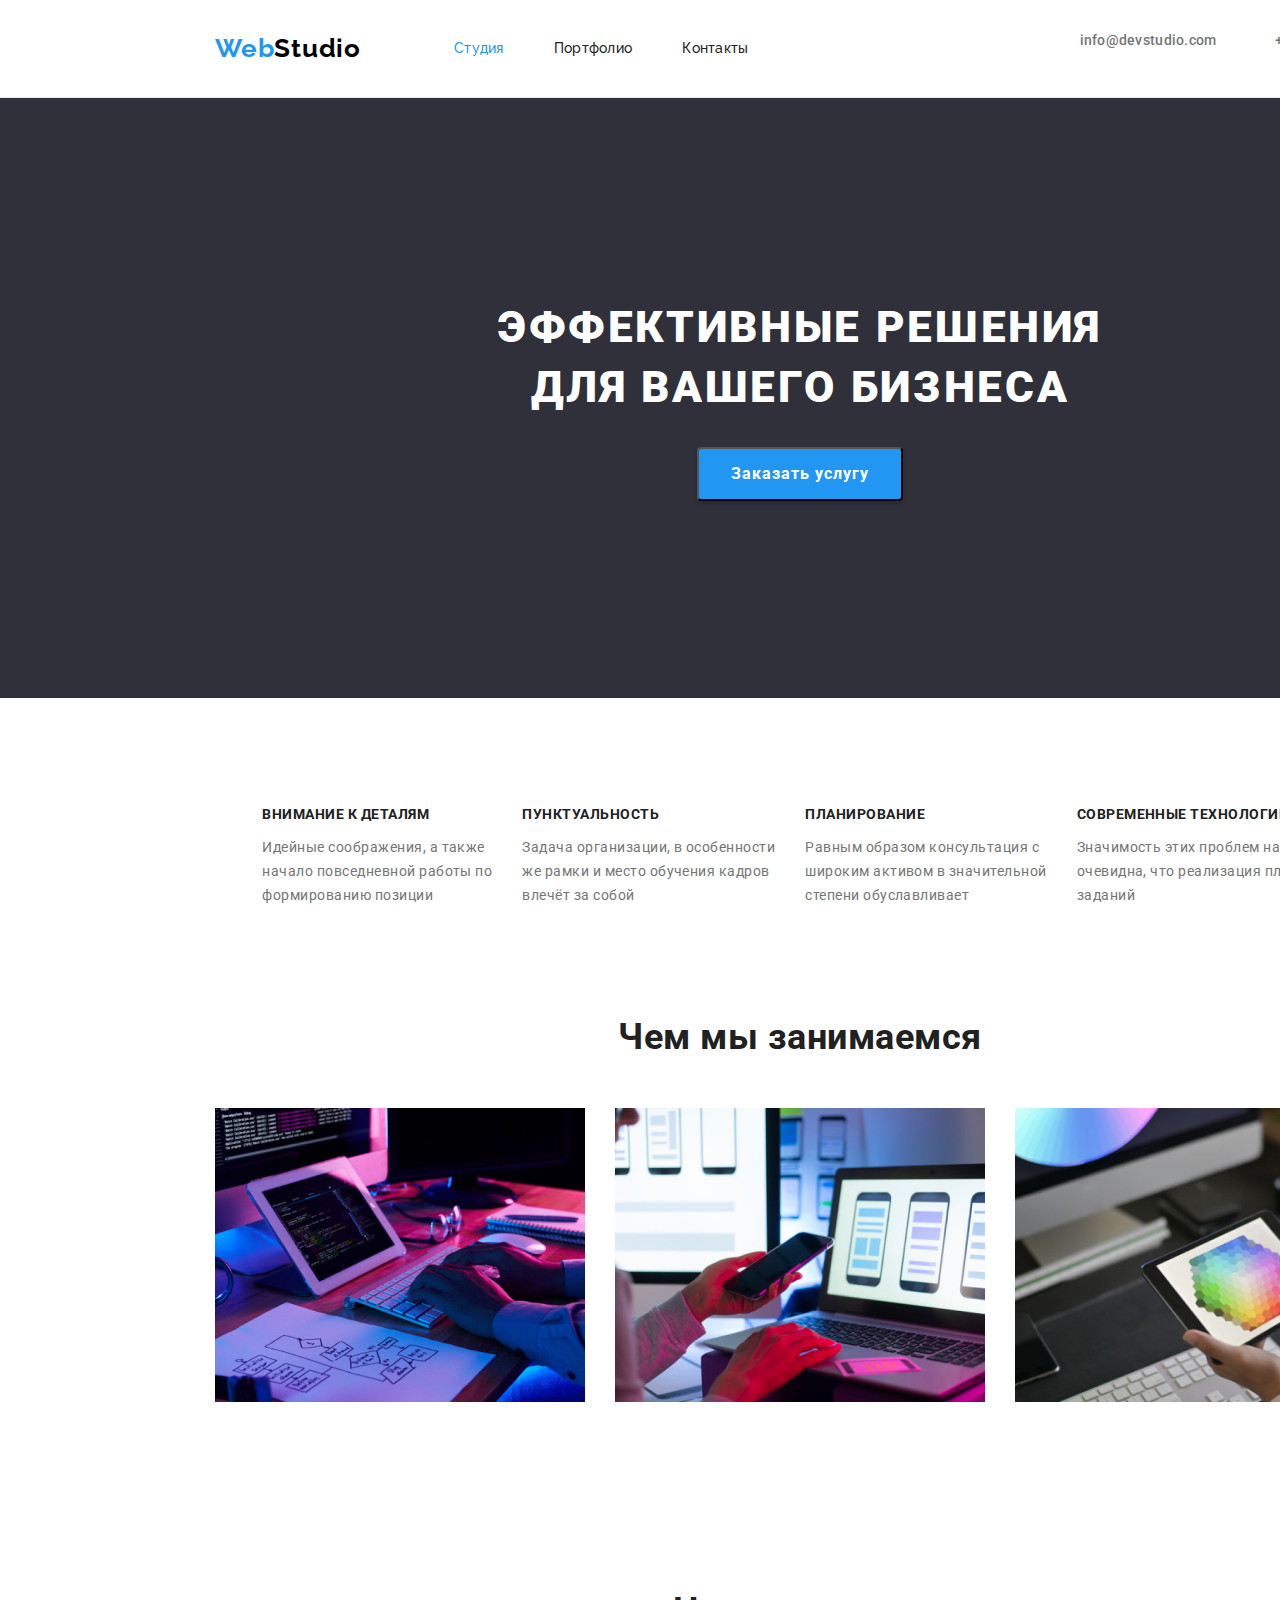
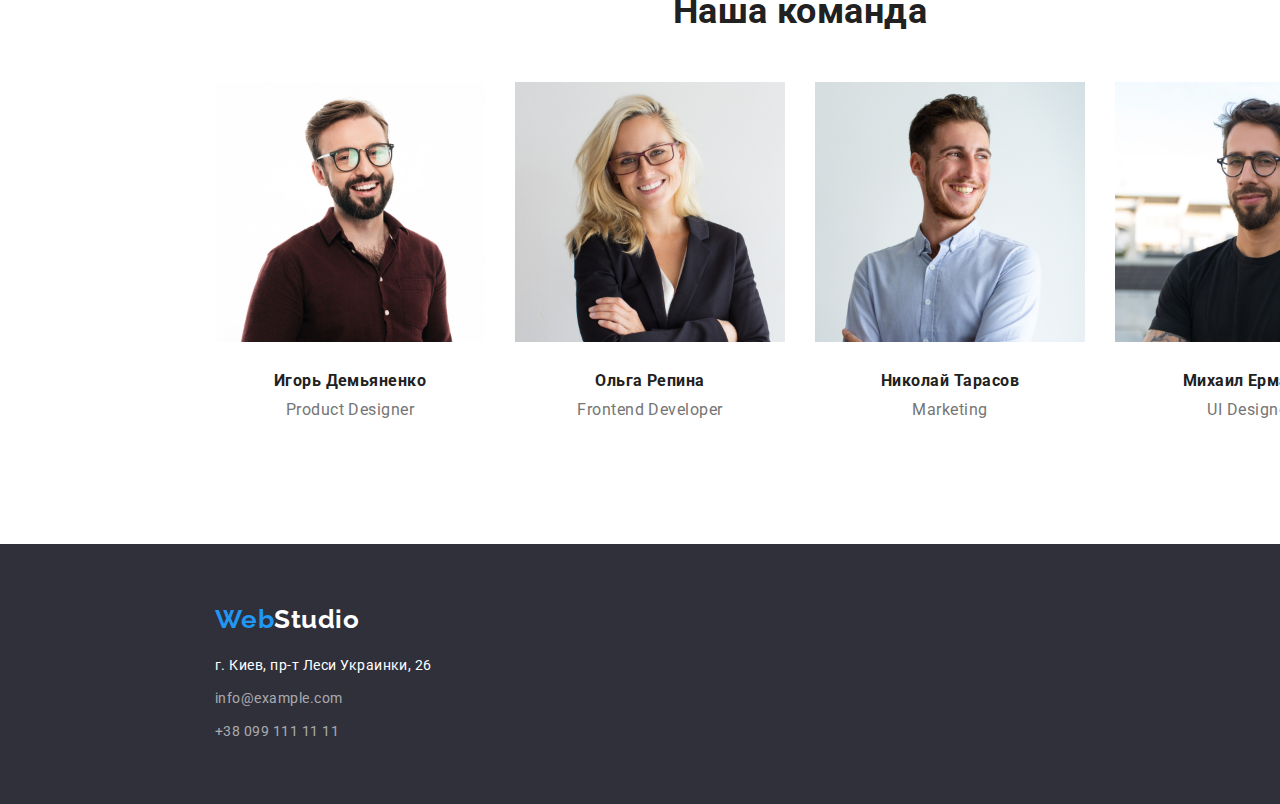
==== index.html @ d0884c49 "HW 3 9-44 13-08-2022" ====
<!DOCTYPE html>
<html lang="ru">

<head>
    <meta charset="UTF-8">
    <meta http-equiv="X-UA-Compatible" content="IE=edge">
    <meta name="viewport" content="width=device-width, initial-scale=1.0">
    <title>Главная</title>
    <link rel="preconnect" href="https://fonts.googleapis.com">
    <link rel="preconnect" href="https://fonts.gstatic.com" crossorigin>
    <link href="https://fonts.googleapis.com/css2?family=Raleway:wght@700&family=Roboto:wght@400;500;700;900&display=swap"
        rel="stylesheet">
    <link rel="stylesheet" href="https://cdnjs.cloudflare.com/ajax/libs/modern-normalize/1.1.0/modern-normalize.min.css">
    <link rel="stylesheet" href="./css/styles.css">
</head>
<body>

<!--Шапка страницы-->


<header class="section">      
      <div class="container">        
        <a class="studio-logo" href="index.html" title="Наш Логотип"><span class="web-logo">Web</span>Studio</a>
                <ul class="site-pages list">
                <li class="item">                
                    <a class="light" href="./index.html" title="Наша Студия">Студия</a>
                </li>
                <li class="item">
                    <a class="studio-web" href="./portfolio.html" title="Наши проекты">Портфолио</a>
                </li>
                <li class="item">
                    <a class="studio-web" href="./index.html" title="Наши контакты">Контакты</a>
                </li>
            </ul>       
            <ul class="contact list">
                <li class="mail"><a class="contact-link" href="mailto:info@devstudio.com">info@devstudio.com</a></li>
                <li class="mail"><a class="contact-link" href="tel:+380961111111">+38 096 111 11 11</a></li>
            </ul>
        </div>
        <div class="box1"></div>
    </header> 
    <main>       
           <section class="section blur">
            <h1 class="text">Эффективные решения<br />для вашего бизнеса</h1>
            <button type="button" class="button">Заказать услугу</button>
        </section>
        <section class="section">      

            <!-- Заголовок, которого не будет видно -->

          <h2 class="rules-list inspite">Правила нашей работы</h2>          
        
            <ul class="respons list">
                <li class="item">
                    <h3 class="rules-list">Внимание к деталям</h3>
                    <p class="rules-text">Идейные соображения, а также<br /> начало повседневной
                        работы по<br />формированию позиции</p>
                </li>
                <li class="item">
                    <h3 class="rules-list">Пунктуальность</h3>
                    <p class="rules-text">Задача организации, в особенности<br />же рамки
                        и место обучения кадров<br />влечёт за собой</p>
                </li>
                <li class="item">
                    <h3 class="rules-list">Планирование</h3>
                    <p class="rules-text">Равным образом консультация с<br />широким активом
                        в значительной<br />степени обуславливает</p>
                </li>
                <li class="item">
                    <h3 class="rules-list">Современные технологии</h3>
                    <p class="rules-text">Значимость этих проблем настолько<br />
                        очевидна, что реализация плановых<br />заданий</p>
                </li>
            </ul>
            </section>
        <section class="section">   

            <h2 class="practice">Чем мы занимаемся</h2>
           
            <ul class="photo list">
                <li class="item"><img src="./images/box1.jpg" alt="Работа на планшете" width="370" /></li>
                <li class="item"><img src="./images/box2.jpg" alt="Перенос данных с телефона на ноутбук" width="370" /></li>
                <li class="item"><img src="./images/box3.jpg" alt="Выбор цвета на планшете" width="370" /></li>
            </ul>
        </section>
        <section class="section team">
            
            <h2 class="practice">Наша команда</h2>

            <div class="container">
              <ul class="profil list">
                <li class="item">              
                    <img src="./images/img1.jpg" alt="Портрет Игоря" width="270" />
                    <h3 class="name-list icon">Игорь Демьяненко</h3>
                    <p class="profi-text icon">Product Designer</p>
                </li>
                <li class="item">                    
                    <img src="./images/img2.jpg" alt="Портрет Ольги" width="270" />
                    <h3 class="name-list icon">Ольга Репина</h3>
                    <p class="profi-text icon">Frontend Developer</p>
                </li>
                <li class="item">
                    <img src="./images/img3.jpg" alt="Портрет Николая" width="270" />
                    <h3 class="name-list icon">Николай Тарасов</h3>
                    <p class="profi-text icon">Marketing</p>
                </li>
                <li class="item">
                    <img src="./images/img4.jpg" alt="Портрет Михаила" width="270" />
                    <h3 class="name-list icon">Михаил Ермаков</h3>
                    <p class="profi-text icon">UI Designer</p>
                </li>
             </ul>
           </div>
        </section>
    </main>
    <footer>
        <address class="section footer-address">
            <div class="footer">
            <a class="address-studio" href="./index.html" title="Наш Логотип"><span class="web-logo">Web</span>Studio</a>
             </div>
             <div class="space">
              <ul class="list">
                 <li class="left">
                    <a class="address-text" href="https://google.maps/" rel="noopener noreferrer">г. Киев, пр-т
                        Леси Украинки, 26</a>
                    </li>
                 <li class="left">
                    <a class="address-info" href="mailto:info@example.com">info@example.com</a>
                 </li>
                 <li class="left">
                    <a class="address-info" href="tel:+380991111111">+38 099 111 11 11</a>
                 </li>
              </ul>
            </div>
        </address>
    </footer>
</body>
</html>
---- css/styles.css ----
/* Цвет основы и цветoвая гамма страницы */
:root {
  --text-color:  #757575;
  --title-color: #212121;
  --color-blue: #2196F3;
  --color-white: #ffffff;
  --color-black: #000000;
  --color-red: #990909;
  --color-footer: #2F303A;
  --color-whitesemi: rgba(255, 255, 255, 0.6);
  --color-button-grey: #F5F4FA;
  --color-button-blue: #188CE8;
}

/* Основные шрифт, цвет шр ифта и др. */

body {
  background-color:#FFFFFF;
  color: var(--title-color);
  font-family: Roboto, sans-serif;
  font-weight: 500;
  letter-spacing: 0.03em;
}

/* Полезное правило для удаления атрибутов в списке */

.list {
  padding: 0;
  margin: 0;
list-style: none;
}

/* Корисна вставка:  */

img {
  display: block;
  max-width: 100%;
}

/* main-nav */
 .section {
  width: 1600px;
  margin: 0 auto;
 }



.container { 
  display: flex;
  align-items: center;
  text-align: center;
  width: 1200px;
  padding: 0 15px;
  margin:0 auto;
}

/* Первая страница Студия */

.studio-logo {
  margin-top: 24px;
  margin-bottom: 25px;

  color: var(--color-black);
  
  font-family: Raleway;
    font-weight: 700;
    font-size: 26px;
    line-height: 1.17; 
    text-decoration-line: none;
    letter-spacing: 0.03em;
}

.web-logo {
  color: var(--color-blue);
    font-family: Raleway;
    font-weight: 700;
    font-size: 26px;
    line-height: 1.17;
    letter-spacing: 0.03em;
}

.site-pages {
  display: flex;
  margin-left: 93px;
  margin-right: auto;
}

.site-pages .item:not(:last-child) {
  margin-right: 50px;
  }
  
.site-pages .light {
  display: block; 
  padding-top: 32px;
  padding-bottom: 32px;

  color: var(--color-blue);

  font-family: Raleway;
  font-weight: 500;
  font-size: 14px;
  line-height: 1.17;
  text-decoration-line: none;
  letter-spacing: 0.02em;
}
 
.site-pages .light:active {
  color: var(--color-blue);

}
 .site-pages .studio-web {
  display: block;
  padding-top: 32px;
  padding-bottom: 32px;

  color: var(--title-color);

  font-family: Raleway;
  font-weight: 500;
  font-size: 14px;
  line-height: 1.17;
  text-decoration-line: none;
  letter-spacing: 0.02em;
}

.studio-web:hover,
.studio-web:focus {
  color: var(--color-blue);
}

.contact {
  display: flex;
  margin-left: 331px;
  margin-right: auto;
}

.contact .contact-link {
  display: block;
  padding-top: 32px;
  padding-bottom: 32px;

  color: var(--text-color);

    font-size: 14px;
    line-height: 1.17;
    letter-spacing: 0.02em;
    text-decoration-line: none;
  }
    
  .contact .mail:not(:last-child) {
    margin-right: 50px;
  }

.contact-link:hover,
.contact-link:focus {
  color: var(--color-blue);
}

/* Рамка 1 px */

.box1 {
  border-bottom: 1px solid #ECECEC;
}

/* Main solution */

.blur {
  height:600px;
  text-align: center;
  background-color: var(--color-footer);
  margin: 0 auto;
}

.text {
padding-top:200px;
margin:0 auto;

  color: var(--color-white);

  font-weight: 900;
  font-size: 44px;
  line-height: 1.36;
  text-align: center;
  text-transform: uppercase;
  letter-spacing: 0.06em;  
}

.button {
  display: inline-block; 
  min-width: 200px;
  padding: 10px 32px;
  margin-top: 30px; 
  border-radius: 4px;    
  box-shadow: 0px 4px 4px rgba(0, 0, 0, 0.15);
     
  background-color: var(--color-blue);  
  color: var(--color-white);    
  font-family: Roboto;
  font-weight: 700;
  font-size: 16px;
  line-height: 1.88;
  letter-spacing: 0.06em;
  cursor: pointer;
}

.button:hover,
.button:focus {
  background-color: var(--color-button-blue);
}

.respons {
display: flex;
justify-content: center;   
padding: 0 auto 0;
margin-top: 94px;
}

.respons .item:not(:last-child) {
  margin-right:30px;
}

.rules-list {  
  color: var(--title-color);
  font-weight: 700;
  font-size: 14px;
  line-height: 1.17;
  text-transform: uppercase;
}

.rules-text {
  margin-top: 10;
  color: var(--text-color);
  font-weight: 400;
  font-size: 14px;
  line-height: 1.71;
}

.team {
  margin: 188px auto 94px;
}

.practice {
  margin: 94px auto 50px;  
  color: var(--title-color);
  font-weight: 700;
  font-size: 36px;
  line-height: 1.17;
  text-align: center;
}

.photo {
  display: flex;
  justify-content: center;
  margin: 0 auto 0;
}

.photo .item:not(:last-child) {
  margin-right: 30px;
}


.profil {
  display: flex;
}

.profil .icon {
  min-width: 270px;
  text-align: center;
}


.profil .item:not(:last-child) {
  margin-right: 30px;
}

.icon {
  min-width: 270px;
  text-align: center;
}

.portrait {
  width: 1600px;
}

.name-list {
  margin-top: 30px;
  margin-bottom:0;
  color: var(--title-color);
  font-size: 16px;
  line-height: 1.17;
}

.profi-text {
  margin-top: 10px;
  margin-bottom: 30px;
  color: var(--text-color);
  font-weight: 400;
  font-size: 16px;
  line-height: 1.17;
}

.footer-address {
  width:1600px;
  background-color: var(--color-footer);
  margin-left: auto;
 margin-right: auto;
}

.footer {
  display: block;
  padding-top: 60px;
  margin-left: 215px;
}

.space {
  display: block;
  padding-top: 20px;
  padding-bottom: 60px;
  margin-left: 215px;
}

.space .left:not(:last-child) {
margin-bottom:9px;
}

.address-studio {
  color: var(--color-white);
  font-family: Raleway;
  font-weight: 700;
  font-size: 26px;
  line-height: 1.11;
  text-decoration-line: none;
  font-style: normal;
}

.address-text {
  color: var(--color-white);
  font-weight: 400;
  font-size: 14px;
  line-height: 1.71;
  text-decoration-line: none;
  font-style: normal;
}

.address-text:hover,
.address-text:focus {
  color: var(--color-blue);
}

.address-info {
  color: var(--color-whitesemi);
  font-weight: 400;
  font-size: 14px;
  line-height: 1.71;
  text-decoration-line: none;
  font-style: normal;
}

.address-info:hover,
.address-info:focus {
  color: var(--color-blue);
}





 /*  Вторая страница Portfolio */





.stories {
  width: 1600px;
}

.inspite {
  display: none;
}

.buttons {
  display: flex;
  justify-content: center;
  align-items: flex-start;
}

.buttons .item:not(:last-child) {
  margin-right: 8px;
}

.buttons {
  display: flex;
  justify-content: center;
  align-items: flex-start;
}

.buttons .item:not(:last-child) {
  margin-right: 8px;
}

.all-button {
  padding: 6px 22px;

  background-color: var(--color-blue);
  color: var(--color-white);
  font-family: Roboto;
  font-weight: 500;
  font-size: 16px;
  line-height: 1.63;
  letter-spacing: 0.03em;
  cursor: pointer;
}

.all-button:hover,
.all-button:focus {
  background-color: var(--color-button-blue);
}

.web-button {
  padding: 6px 22px;

  background-color: var(--color-button-grey);
  color: var(--title-color);
  font-family: Roboto;
  font-weight: 500;
  font-size: 16px;
  line-height: 1.63;
  letter-spacing: 0.03em;
}

.web-button:hover,
.web-button:focus {
  background-color: var(--color-button-blue);
  color: var(--color-white);
}

.flex-container {
 display:flex;
 flex-wrap:wrap;
 margin-top: 34px;
 margin-bottom:94px;
}

.elements {
  width:370px;
  margin-right:30px;
}

.elements:nth-child(3n){
  margin:0;
}

.border {
  border-left: 1px solid #EEEEEE;
  border-bottom: 1px solid #EEEEEE;
  border-right: 1px solid #EEEEEE;
}

.works {
  padding-top: 20px;
  margin-top: 0px;
  margin-bottom: 0px;
  margin-left: 24px;

  color: var(--title-color);

  font-family: Roboto;
  font-weight: 700;
  font-size: 18px;
  line-height: 2;
  letter-spacing: 0.06em;
  text-transform: none;
}

.site-text {
  margin-top: 4px;
  margin-left: 24px;
  margin-bottom: 20px;
  color: var(--text-color);
  font-size: 16px;
  line-height: 1.88;
}
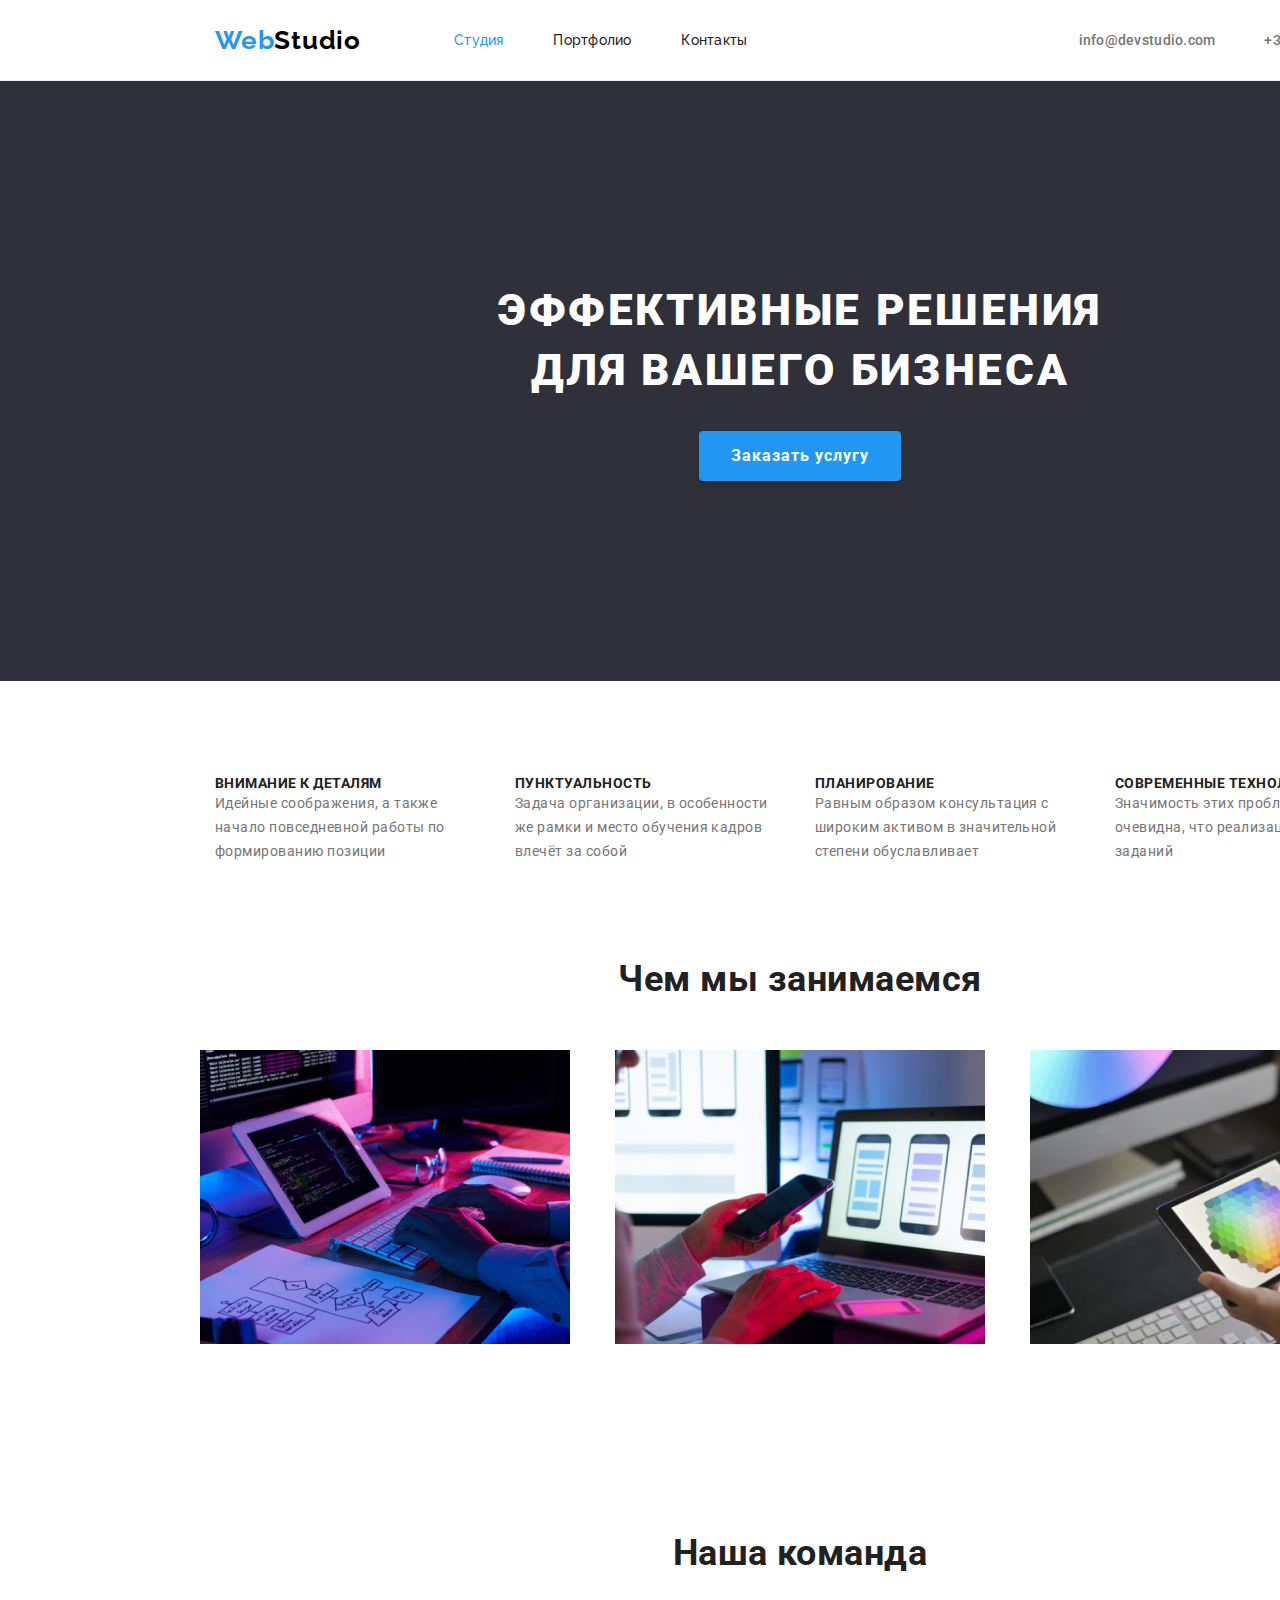
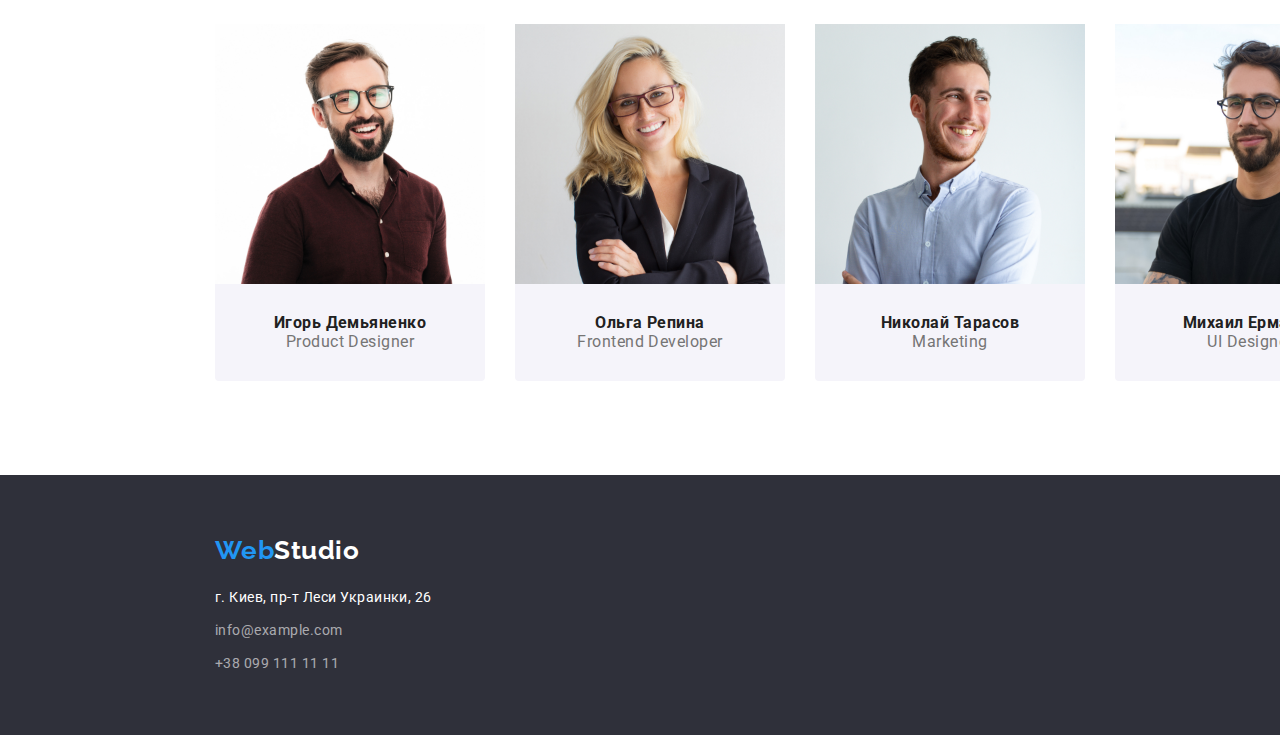
==== commit 28dacf70: "HW 3 15-57 13-08-2022" ====
--- a/index.html
+++ b/index.html
@@ -18,69 +18,79 @@
 <!--Шапка страницы-->
 
 
-<header class="section">      
+<header>
+    <section class="section header">      
       <div class="container">        
         <a class="studio-logo" href="index.html" title="Наш Логотип"><span class="web-logo">Web</span>Studio</a>
-                <ul class="site-pages list">
-                <li class="item">                
+            <ul class="pages">
+                <li class="pages-item">                
                     <a class="light" href="./index.html" title="Наша Студия">Студия</a>
                 </li>
-                <li class="item">
+                <li class="pages-item">
                     <a class="studio-web" href="./portfolio.html" title="Наши проекты">Портфолио</a>
                 </li>
-                <li class="item">
+                <li class="pages-item">
                     <a class="studio-web" href="./index.html" title="Наши контакты">Контакты</a>
                 </li>
             </ul>       
-            <ul class="contact list">
-                <li class="mail"><a class="contact-link" href="mailto:info@devstudio.com">info@devstudio.com</a></li>
-                <li class="mail"><a class="contact-link" href="tel:+380961111111">+38 096 111 11 11</a></li>
+            <ul class="contact">
+                <li class="mail">
+                    <a class="contact-link" href="mailto:info@devstudio.com">info@devstudio.com</a>
+                </li>
+                <li class="mail">
+                    <a class="contact-link" href="tel:+380961111111">+38 096 111 11 11</a>
+                </li>
             </ul>
         </div>
-        <div class="box1"></div>
-    </header> 
+     </section>       
+</header> 
+
     <main>       
-           <section class="section blur">
-            <h1 class="text">Эффективные решения<br />для вашего бизнеса</h1>
-            <button type="button" class="button">Заказать услугу</button>
+        <section class="section blur">
+            <div class="effekt">
+                <h1 class="text">Эффективные решения для вашего бизнеса</h1>
+                  <button type="button" class="main-button">Заказать услугу</button>
+            </div>
         </section>
-        <section class="section">      
+        <section class="section rules">  
+            <div class="container">   
 
             <!-- Заголовок, которого не будет видно -->
 
-          <h2 class="rules-list inspite">Правила нашей работы</h2>          
+                  <h2 class="rules-list inspite">Правила нашей работы</h2>          
         
-            <ul class="respons list">
-                <li class="item">
-                    <h3 class="rules-list">Внимание к деталям</h3>
-                    <p class="rules-text">Идейные соображения, а также<br /> начало повседневной
-                        работы по<br />формированию позиции</p>
-                </li>
-                <li class="item">
-                    <h3 class="rules-list">Пунктуальность</h3>
-                    <p class="rules-text">Задача организации, в особенности<br />же рамки
-                        и место обучения кадров<br />влечёт за собой</p>
-                </li>
-                <li class="item">
-                    <h3 class="rules-list">Планирование</h3>
-                    <p class="rules-text">Равным образом консультация с<br />широким активом
-                        в значительной<br />степени обуславливает</p>
-                </li>
-                <li class="item">
-                    <h3 class="rules-list">Современные технологии</h3>
-                    <p class="rules-text">Значимость этих проблем настолько<br />
-                        очевидна, что реализация плановых<br />заданий</p>
-                </li>
-            </ul>
-            </section>
-        <section class="section">   
+               <ul class="respons">
+                  <li class="respons-item">
+                           <h3 class="rules-list">Внимание к деталям</h3>
+                           <p class="rules-text">Идейные соображения, а также начало повседневной
+                                                 работы по формированию позиции</p>
+                  </li>
+                  <li class="respons-item">
+                           <h3 class="rules-list">Пунктуальность</h3>
+                           <p class="rules-text">Задача организации, в особенности же рамки
+                                                 и место обучения кадров влечёт за собой</p>
+                  </li>
+                  <li class="respons-item">
+                           <h3 class="rules-list">Планирование</h3>
+                           <p class="rules-text">Равным образом консультация с широким активом
+                                                 в значительной степени обуславливает</p>
+                    </li>
+                 <li class="respons-item">
+                           <h3 class="rules-list">Современные технологии</h3>
+                           <p class="rules-text">Значимость этих проблем настолько
+                                                 очевидна, что реализация плановых заданий</p>
+                 </li>
+               </ul>
+            </div>
+        </section>
+        <section class="section deal">   
 
             <h2 class="practice">Чем мы занимаемся</h2>
            
-            <ul class="photo list">
-                <li class="item"><img src="./images/box1.jpg" alt="Работа на планшете" width="370" /></li>
-                <li class="item"><img src="./images/box2.jpg" alt="Перенос данных с телефона на ноутбук" width="370" /></li>
-                <li class="item"><img src="./images/box3.jpg" alt="Выбор цвета на планшете" width="370" /></li>
+            <ul class="task">
+                <li class="task-item"><img src="./images/box1.jpg" alt="Работа на планшете" width="370" /></li>
+                <li class="task-item"><img src="./images/box2.jpg" alt="Перенос данных с телефона на ноутбук" width="370" /></li>
+                <li class="task-item"><img src="./images/box3.jpg" alt="Выбор цвета на планшете" width="370" /></li>
             </ul>
         </section>
         <section class="section team">
@@ -88,23 +98,24 @@
             <h2 class="practice">Наша команда</h2>
 
             <div class="container">
-              <ul class="profil list">
-                <li class="item">              
+              <ul class="profil">
+                <li class="photo-item">              
                     <img src="./images/img1.jpg" alt="Портрет Игоря" width="270" />
+
                     <h3 class="name-list icon">Игорь Демьяненко</h3>
                     <p class="profi-text icon">Product Designer</p>
                 </li>
-                <li class="item">                    
+                <li class="photo-item">                    
                     <img src="./images/img2.jpg" alt="Портрет Ольги" width="270" />
                     <h3 class="name-list icon">Ольга Репина</h3>
                     <p class="profi-text icon">Frontend Developer</p>
                 </li>
-                <li class="item">
+                <li class="photo-item">
                     <img src="./images/img3.jpg" alt="Портрет Николая" width="270" />
                     <h3 class="name-list icon">Николай Тарасов</h3>
                     <p class="profi-text icon">Marketing</p>
                 </li>
-                <li class="item">
+                <li class="photo-item">
                     <img src="./images/img4.jpg" alt="Портрет Михаила" width="270" />
                     <h3 class="name-list icon">Михаил Ермаков</h3>
                     <p class="profi-text icon">UI Designer</p>
@@ -114,12 +125,14 @@
         </section>
     </main>
     <footer>
-        <address class="section footer-address">
-            <div class="footer">
+      <section class="section footer">   
+        <div class="container-footer">
+
             <a class="address-studio" href="./index.html" title="Наш Логотип"><span class="web-logo">Web</span>Studio</a>
-             </div>
-             <div class="space">
-              <ul class="list">
+        
+           <address>
+             <!-- <div class="space"> -->
+              <ul class="footer-address">
                  <li class="left">
                     <a class="address-text" href="https://google.maps/" rel="noopener noreferrer">г. Киев, пр-т
                         Леси Украинки, 26</a>
@@ -131,8 +144,9 @@
                     <a class="address-info" href="tel:+380991111111">+38 099 111 11 11</a>
                  </li>
               </ul>
-            </div>
-        </address>
+         </address>
+        </div>
+        </section>
     </footer>
 </body>
 </html>--- a/css/styles.css
+++ b/css/styles.css
@@ -1,4 +1,20 @@
 /* Цвет основы и цветoвая гамма страницы */
+
+* {
+  text-decoration: none;
+  list-style: none;
+}
+
+h1,
+h2,
+h3,
+h4,
+p,
+ul {
+  margin: 0;
+  padding: 0;
+}
+
 :root {
   --text-color:  #757575;
   --title-color: #212121;
@@ -24,11 +40,10 @@
 
 /* Полезное правило для удаления атрибутов в списке */
 
+/* 
 .list {
-  padding: 0;
-  margin: 0;
 list-style: none;
-}
+} */
 
 /* Корисна вставка:  */
 
@@ -38,17 +53,27 @@
 }
 
 /* main-nav */
+.section {
+    margin: 0 auto 0px;
+    justify-content: center;
+    width: 1600px;
+  
+}
+
+.header {
+padding:25px 0;
+border-bottom: 1px solid #ECECEC;
+}
+/* 
  .section {
   width: 1600px;
   margin: 0 auto;
- }
-
-
-
-.container { 
+ } */
+
+.container, .container-footer { 
   display: flex;
   align-items: center;
-  text-align: center;
+  justify-content: center;
   width: 1200px;
   padding: 0 15px;
   margin:0 auto;
@@ -57,8 +82,7 @@
 /* Первая страница Студия */
 
 .studio-logo {
-  margin-top: 24px;
-  margin-bottom: 25px;
+  margin-right: 93px;
 
   color: var(--color-black);
   
@@ -66,7 +90,6 @@
     font-weight: 700;
     font-size: 26px;
     line-height: 1.17; 
-    text-decoration-line: none;
     letter-spacing: 0.03em;
 }
 
@@ -79,20 +102,15 @@
     letter-spacing: 0.03em;
 }
 
-.site-pages {
-  display: flex;
-  margin-left: 93px;
-  margin-right: auto;
-}
-
-.site-pages .item:not(:last-child) {
-  margin-right: 50px;
-  }
+.pages {  
+  display: flex;
+  width: 294px;
+  justify-content: space-between;
+  margin-right: 331px;
+}
   
-.site-pages .light {
+.pages .light {
   display: block; 
-  padding-top: 32px;
-  padding-bottom: 32px;
 
   color: var(--color-blue);
 
@@ -100,18 +118,15 @@
   font-weight: 500;
   font-size: 14px;
   line-height: 1.17;
-  text-decoration-line: none;
   letter-spacing: 0.02em;
 }
  
-.site-pages .light:active {
-  color: var(--color-blue);
-
-}
- .site-pages .studio-web {
+.pages .light:active {
+  color: var(--color-blue);
+
+}
+ .pages .studio-web {
   display: block;
-  padding-top: 32px;
-  padding-bottom: 32px;
 
   color: var(--title-color);
 
@@ -119,7 +134,6 @@
   font-weight: 500;
   font-size: 14px;
   line-height: 1.17;
-  text-decoration-line: none;
   letter-spacing: 0.02em;
 }
 
@@ -130,26 +144,17 @@
 
 .contact {
   display: flex;
-  margin-left: 331px;
-  margin-right: auto;
-}
-
-.contact .contact-link {
-  display: block;
-  padding-top: 32px;
-  padding-bottom: 32px;
-
-  color: var(--text-color);
-
+  justify-content: space-between;
+  width: 307px;
+}
+
+.contact-link {
+    color: var(--text-color);
     font-size: 14px;
     line-height: 1.17;
     letter-spacing: 0.02em;
-    text-decoration-line: none;
   }
-    
-  .contact .mail:not(:last-child) {
-    margin-right: 50px;
-  }
+
 
 .contact-link:hover,
 .contact-link:focus {
@@ -157,10 +162,7 @@
 }
 
 /* Рамка 1 px */
-
-.box1 {
-  border-bottom: 1px solid #ECECEC;
-}
+ 
 
 /* Main solution */
 
@@ -168,28 +170,35 @@
   height:600px;
   text-align: center;
   background-color: var(--color-footer);
-  margin: 0 auto;
+  margin: 0 auto 94px;
+  justify-content: center;
+}
+
+.effekt {
+  display: block;
+  margin: 0 auto 0;
 }
 
 .text {
 padding-top:200px;
-margin:0 auto;
+margin: 0 auto 30px;
+width: 696px;
+text-align: center;
+justify-content: center;
 
   color: var(--color-white);
 
   font-weight: 900;
   font-size: 44px;
   line-height: 1.36;
-  text-align: center;
   text-transform: uppercase;
   letter-spacing: 0.06em;  
 }
 
-.button {
+.main-button {
   display: inline-block; 
   min-width: 200px;
   padding: 10px 32px;
-  margin-top: 30px; 
   border-radius: 4px;    
   box-shadow: 0px 4px 4px rgba(0, 0, 0, 0.15);
      
@@ -201,23 +210,33 @@
   line-height: 1.88;
   letter-spacing: 0.06em;
   cursor: pointer;
+  border:none;
 }
 
 .button:hover,
 .button:focus {
   background-color: var(--color-button-blue);
 }
+  
+.rules {
+    margin: 0 auto 94px;
+}
+
 
 .respons {
-display: flex;
-justify-content: center;   
-padding: 0 auto 0;
-margin-top: 94px;
-}
-
+ display: flex;
+ width: 1200px;
+ justify-content: space-between;
+}
+
+.respons-item {
+  width: 270px;
+}
+
+/* 
 .respons .item:not(:last-child) {
   margin-right:30px;
-}
+} */
 
 .rules-list {  
   color: var(--title-color);
@@ -234,13 +253,16 @@
   font-size: 14px;
   line-height: 1.71;
 }
+.deal {
+margin: 0 auto 188px;
+}
 
 .team {
-  margin: 188px auto 94px;
+  margin: 0 auto 94px;
 }
 
 .practice {
-  margin: 94px auto 50px;  
+  margin: 0 auto 50px;  
   color: var(--title-color);
   font-weight: 700;
   font-size: 36px;
@@ -248,16 +270,24 @@
   text-align: center;
 }
 
-.photo {
-  display: flex;
-  justify-content: center;
+.task{
+  display: flex;
+  justify-content: space-between;
+  width: 1200px;
   margin: 0 auto 0;
 }
 
-.photo .item:not(:last-child) {
+.photo-item {
+  background-color: var(--color-button-grey);
+  Bottom right radius: 4px;
+  bottom-shadow: ;
+  border-radius: 4px;
+}
+
+
+.profil .photo-item:not(:last-child) {
   margin-right: 30px;
 }
-
 
 .profil {
   display: flex;
@@ -269,7 +299,7 @@
 }
 
 
-.profil .item:not(:last-child) {
+.profil .photo-item:not(:last-child) {
   margin-right: 30px;
 }
 
@@ -284,6 +314,7 @@
 
 .name-list {
   margin-top: 30px;
+  margin-bottom: 10px;
   margin-bottom:0;
   color: var(--title-color);
   font-size: 16px;
@@ -291,7 +322,6 @@
 }
 
 .profi-text {
-  margin-top: 10px;
   margin-bottom: 30px;
   color: var(--text-color);
   font-weight: 400;
@@ -299,46 +329,43 @@
   line-height: 1.17;
 }
 
+
+.footer {
+  padding: 60px 0;
+  background-color: var(--color-footer);
+
+}
+
+.container-footer {
+  display:block;
+
+}
+
 .footer-address {
-  width:1600px;
-  background-color: var(--color-footer);
-  margin-left: auto;
- margin-right: auto;
-}
-
-.footer {
-  display: block;
-  padding-top: 60px;
-  margin-left: 215px;
-}
-
-.space {
-  display: block;
-  padding-top: 20px;
-  padding-bottom: 60px;
-  margin-left: 215px;
-}
-
-.space .left:not(:last-child) {
+  margin-top: 20px;
+}
+
+.footer-address .left:not(:last-child) {
 margin-bottom:9px;
+
 }
 
 .address-studio {
+  margin-bottom: 20px;
   color: var(--color-white);
   font-family: Raleway;
   font-weight: 700;
   font-size: 26px;
   line-height: 1.11;
-  text-decoration-line: none;
   font-style: normal;
 }
 
 .address-text {
+
   color: var(--color-white);
   font-weight: 400;
   font-size: 14px;
   line-height: 1.71;
-  text-decoration-line: none;
   font-style: normal;
 }
 
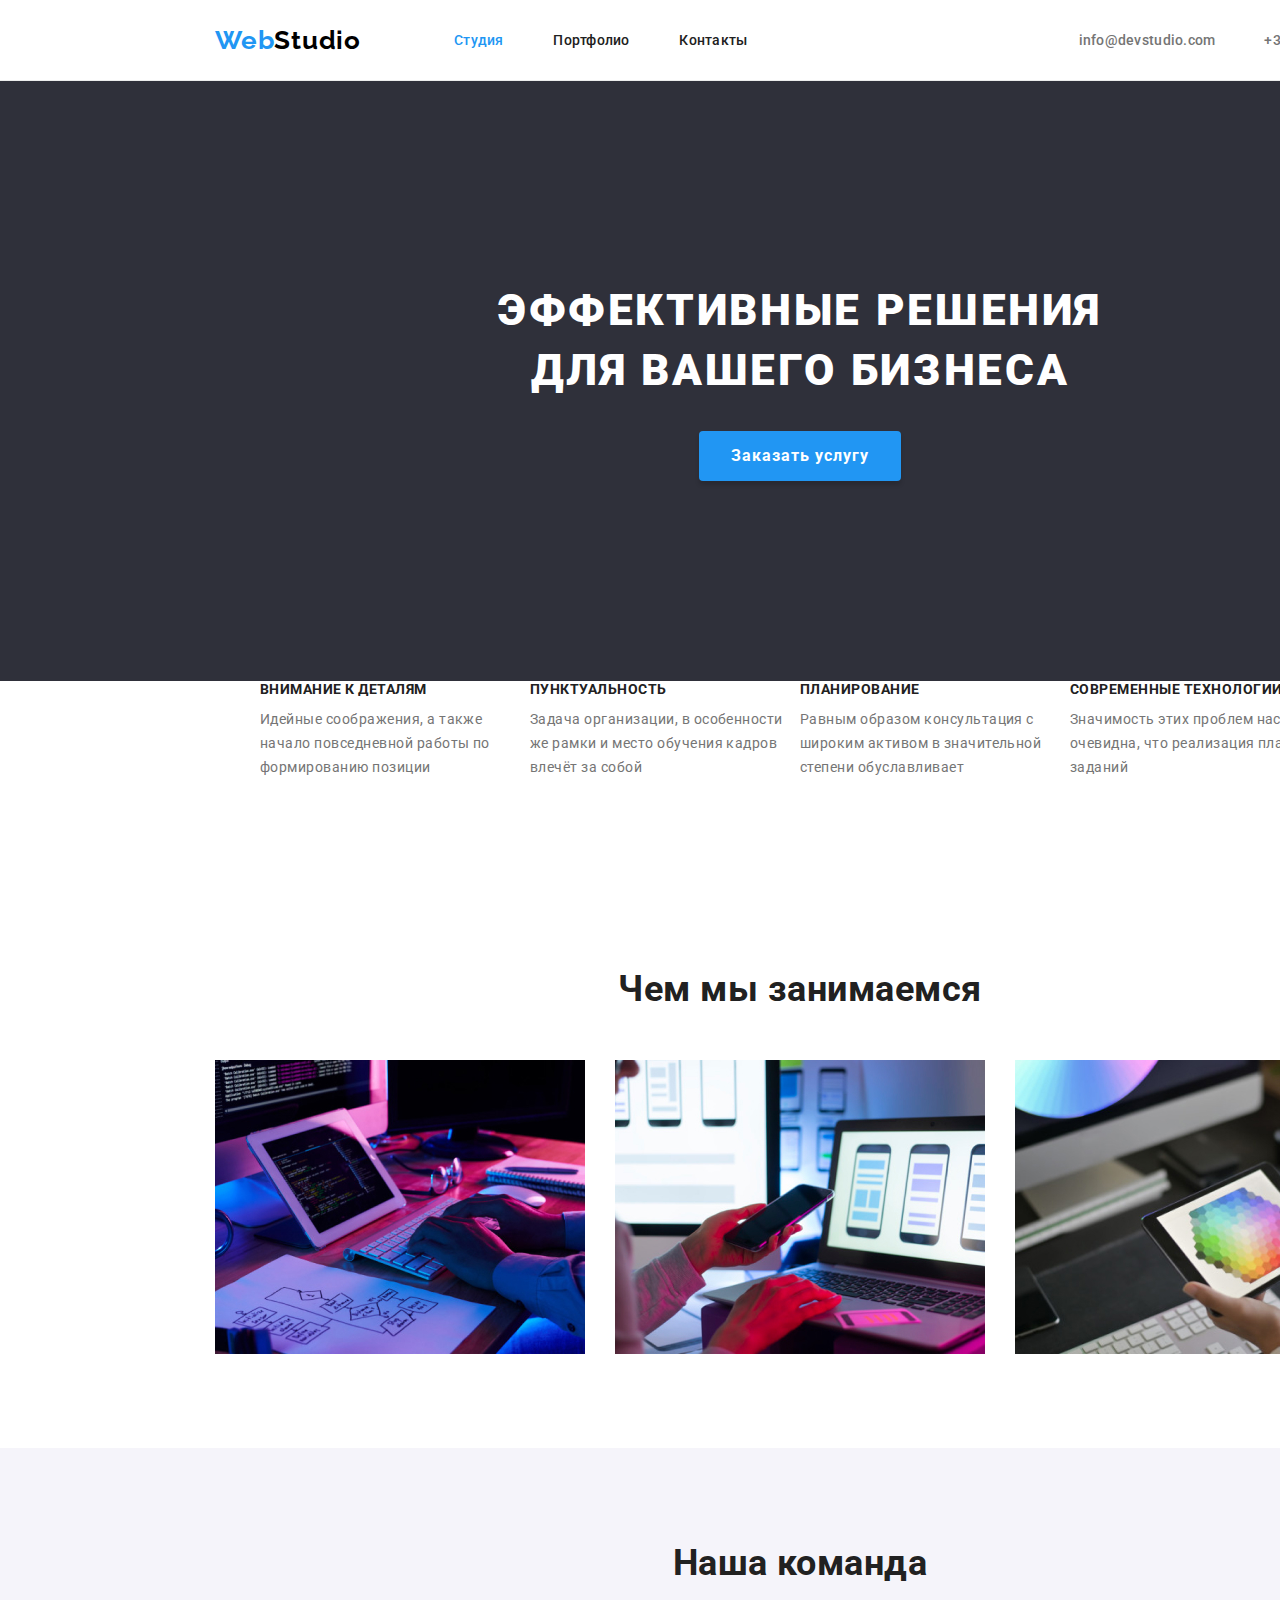
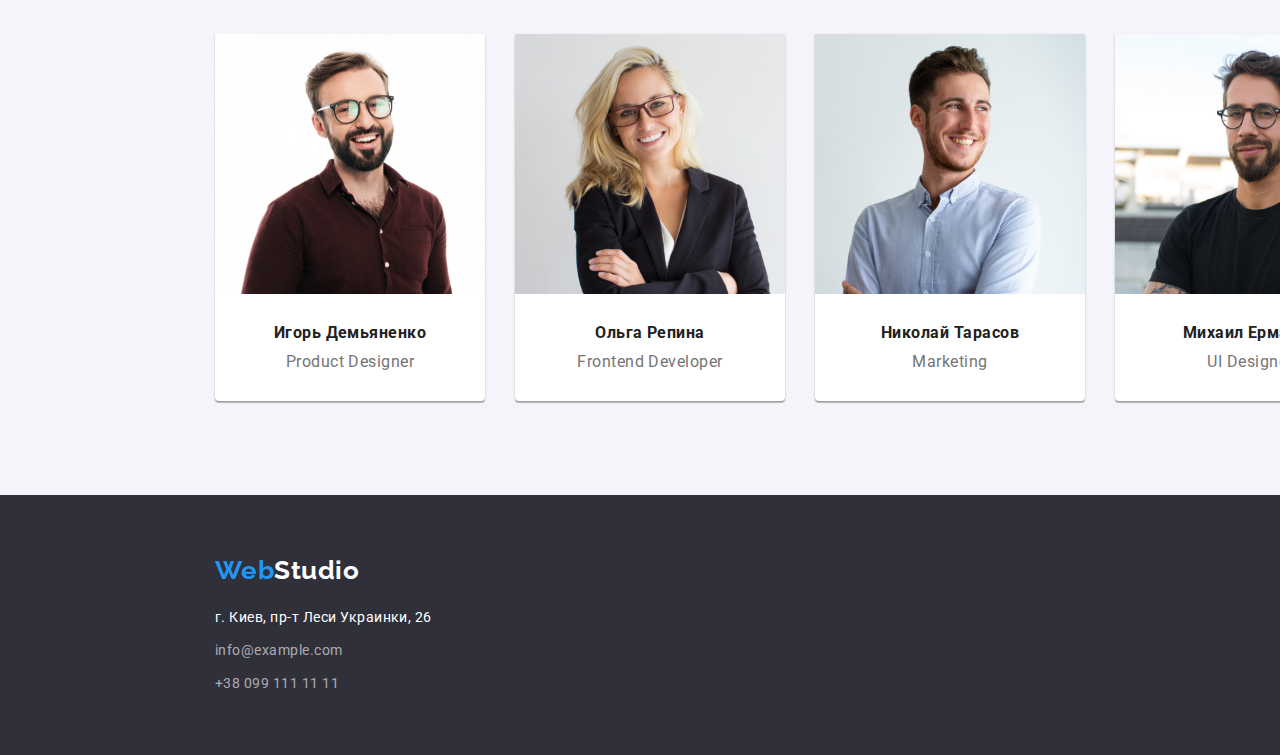
==== commit 1cb922d2: "HW 3 00-44 16-08-2022" ====
--- a/index.html
+++ b/index.html
@@ -44,7 +44,6 @@
         </div>
      </section>       
 </header> 
-
     <main>       
         <section class="section blur">
             <div class="effekt">
@@ -52,101 +51,108 @@
                   <button type="button" class="main-button">Заказать услугу</button>
             </div>
         </section>
-        <section class="section rules">  
-            <div class="container">   
-
+        <section class="section icon">  
+            
             <!-- Заголовок, которого не будет видно -->
 
                   <h2 class="rules-list inspite">Правила нашей работы</h2>          
         
-               <ul class="respons">
+        <ul class="container">
+            <li class="respons-item">
+                <div class="features">       
+                    <h3 class="rules-list">Внимание к деталям</h3>
+                    <p class="rules-text">Идейные соображения, а также начало повседневной
+                                                 работы по формированию позиции</p>
+                </div>
+            </li>
                   <li class="respons-item">
-                           <h3 class="rules-list">Внимание к деталям</h3>
-                           <p class="rules-text">Идейные соображения, а также начало повседневной
-                                                 работы по формированию позиции</p>
-                  </li>
-                  <li class="respons-item">
+                    <div class="features">
                            <h3 class="rules-list">Пунктуальность</h3>
                            <p class="rules-text">Задача организации, в особенности же рамки
                                                  и место обучения кадров влечёт за собой</p>
-                  </li>
+                    </div>
+                 </li>
                   <li class="respons-item">
+                    <div class="features">
                            <h3 class="rules-list">Планирование</h3>
                            <p class="rules-text">Равным образом консультация с широким активом
                                                  в значительной степени обуславливает</p>
-                    </li>
+                    </div>
+                </li>
                  <li class="respons-item">
+                    <div class="features">
                            <h3 class="rules-list">Современные технологии</h3>
                            <p class="rules-text">Значимость этих проблем настолько
                                                  очевидна, что реализация плановых заданий</p>
-                 </li>
+                    </div>
+                </li>
                </ul>
             </div>
         </section>
-        <section class="section deal">   
+        <section class="section">   
 
             <h2 class="practice">Чем мы занимаемся</h2>
            
-            <ul class="task">
+            <ul class="container">
                 <li class="task-item"><img src="./images/box1.jpg" alt="Работа на планшете" width="370" /></li>
                 <li class="task-item"><img src="./images/box2.jpg" alt="Перенос данных с телефона на ноутбук" width="370" /></li>
                 <li class="task-item"><img src="./images/box3.jpg" alt="Выбор цвета на планшете" width="370" /></li>
             </ul>
         </section>
         <section class="section team">
-            
+
             <h2 class="practice">Наша команда</h2>
 
-            <div class="container">
-              <ul class="profil">
-                <li class="photo-item">              
-                    <img src="./images/img1.jpg" alt="Портрет Игоря" width="270" />
-
-                    <h3 class="name-list icon">Игорь Демьяненко</h3>
-                    <p class="profi-text icon">Product Designer</p>
+            
+              <ul class="container">
+                <li class="photo-item">                    
+                       <img src="./images/img1.jpg" alt="Портрет Игоря" width="270" />
+                    <div class="worker">
+                        <h3 class="name">Игорь Демьяненко</h3>
+                       <p class="profi-text">Product Designer</p>
+                    </div>
                 </li>
                 <li class="photo-item">                    
-                    <img src="./images/img2.jpg" alt="Портрет Ольги" width="270" />
-                    <h3 class="name-list icon">Ольга Репина</h3>
-                    <p class="profi-text icon">Frontend Developer</p>
+                         <img src="./images/img2.jpg" alt="Портрет Ольги" width="270" />
+                    
+                    <div class="worker">
+                        <h3 class="name">Ольга Репина</h3>
+                        <p class="profi-text">Frontend Developer</p>
+                    </div>                
+                <li class="photo-item">
+                        <img src="./images/img3.jpg" alt="Портрет Николая" width="270" />
+                    <div class="worker">
+                        <h3 class="name">Николай Тарасов</h3>
+                        <p class="profi-text">Marketing</p>
+                    </div>
                 </li>
                 <li class="photo-item">
-                    <img src="./images/img3.jpg" alt="Портрет Николая" width="270" />
-                    <h3 class="name-list icon">Николай Тарасов</h3>
-                    <p class="profi-text icon">Marketing</p>
+                        <img src="./images/img4.jpg" alt="Портрет Михаила" width="270" />
+                    <div class="worker">
+                        <h3 class="name">Михаил Ермаков</h3>
+                        <p class="profi-text">UI Designer</p>
+                    </div>
                 </li>
-                <li class="photo-item">
-                    <img src="./images/img4.jpg" alt="Портрет Михаила" width="270" />
-                    <h3 class="name-list icon">Михаил Ермаков</h3>
-                    <p class="profi-text icon">UI Designer</p>
-                </li>
-             </ul>
-           </div>
+              </ul>
         </section>
     </main>
-    <footer>
-      <section class="section footer">   
-        <div class="container-footer">
-
-            <a class="address-studio" href="./index.html" title="Наш Логотип"><span class="web-logo">Web</span>Studio</a>
-        
-           <address>
-             <!-- <div class="space"> -->
-              <ul class="footer-address">
-                 <li class="left">
-                    <a class="address-text" href="https://google.maps/" rel="noopener noreferrer">г. Киев, пр-т
-                        Леси Украинки, 26</a>
-                    </li>
-                 <li class="left">
-                    <a class="address-info" href="mailto:info@example.com">info@example.com</a>
-                 </li>
-                 <li class="left">
-                    <a class="address-info" href="tel:+380991111111">+38 099 111 11 11</a>
-                 </li>
-              </ul>
-         </address>
-        </div>
-        </section>
+    <footer>                
+        <a class="address-studio" href="./index.html" title="Наш Логотип"><span
+                        class="web-logo">Web</span>Studio</a>    
+        <address>           
+            <ul class="footer-address">
+                        <li class="left">
+                            <a class="address-text" href="https://google.maps/" 
+                            rel="noopener noreferrer">г. Киев, пр-т Леси Украинки, 26</a>
+                        </li>
+                        <li class="left">
+                            <a class="address-info" href="mailto:info@example.com">info@example.com</a>
+                        </li>
+                        <li class="left">
+                            <a class="address-info" href="tel:+380991111111">+38 099 111 11 11</a>
+                        </li>
+            </ul>               
+        </address>            
     </footer>
 </body>
 </html>--- a/css/styles.css
+++ b/css/styles.css
@@ -54,8 +54,9 @@
 
 /* main-nav */
 .section {
-    margin: 0 auto 0px;
-    justify-content: center;
+  padding: 94px 0 94px;
+    margin: 0 auto 0;
+    text-align: center;
     width: 1600px;
   
 }
@@ -114,7 +115,7 @@
 
   color: var(--color-blue);
 
-  font-family: Raleway;
+  font-family: Roboto;
   font-weight: 500;
   font-size: 14px;
   line-height: 1.17;
@@ -130,7 +131,7 @@
 
   color: var(--title-color);
 
-  font-family: Raleway;
+  font-family: Roboto;
   font-weight: 500;
   font-size: 14px;
   line-height: 1.17;
@@ -161,26 +162,20 @@
   color: var(--color-blue);
 }
 
-/* Рамка 1 px */
- 
-
 /* Main solution */
 
 .blur {
   height:600px;
   text-align: center;
   background-color: var(--color-footer);
-  margin: 0 auto 94px;
-  justify-content: center;
 }
 
 .effekt {
   display: block;
-  margin: 0 auto 0;
 }
 
 .text {
-padding-top:200px;
+padding-top:106px;
 margin: 0 auto 30px;
 width: 696px;
 text-align: center;
@@ -200,8 +195,7 @@
   min-width: 200px;
   padding: 10px 32px;
   border-radius: 4px;    
-  box-shadow: 0px 4px 4px rgba(0, 0, 0, 0.15);
-     
+  box-shadow: 0px 4px 4px rgba(0, 0, 0, 0.15);     
   background-color: var(--color-blue);  
   color: var(--color-white);    
   font-family: Roboto;
@@ -218,27 +212,20 @@
   background-color: var(--color-button-blue);
 }
   
-.rules {
-    margin: 0 auto 94px;
-}
-
-
-.respons {
- display: flex;
- width: 1200px;
- justify-content: space-between;
-}
-
-.respons-item {
+
+.icon {
+  padding-top: 0;
+}
+
+.features {
+  display: block;
   width: 270px;
-}
-
-/* 
-.respons .item:not(:last-child) {
-  margin-right:30px;
-} */
-
-.rules-list {  
+  padding-bottom: 0;
+}
+
+.rules-list { 
+  text-align: left; 
+  margin-bottom: 10px;
   color: var(--title-color);
   font-weight: 700;
   font-size: 14px;
@@ -247,22 +234,17 @@
 }
 
 .rules-text {
-  margin-top: 10;
+  text-align: left;
   color: var(--text-color);
   font-weight: 400;
   font-size: 14px;
   line-height: 1.71;
 }
-.deal {
-margin: 0 auto 188px;
-}
-
-.team {
-  margin: 0 auto 94px;
-}
+
+
 
 .practice {
-  margin: 0 auto 50px;  
+  padding-bottom: 50px;  
   color: var(--title-color);
   font-weight: 700;
   font-size: 36px;
@@ -270,52 +252,51 @@
   text-align: center;
 }
 
-.task{
-  display: flex;
-  justify-content: space-between;
-  width: 1200px;
-  margin: 0 auto 0;
+.task-item:not(:last-child) {
+margin-right: 30px;
+}
+
+.team {
+  background-color: var(--color-button-grey);
+  padding-bottom: 94px;
 }
 
 .photo-item {
-  background-color: var(--color-button-grey);
-  Bottom right radius: 4px;
+  border-radius: 0px 0px 4px 4px;
   bottom-shadow: ;
-  border-radius: 4px;
-}
-
+  background-color: #FFFFFF;
+  box-shadow: 0px 1px 3px rgba(0, 0, 0, 0.12),
+   0px 1px 1px rgba(0, 0, 0, 0.14), 
+   0px 2px 1px rgba(0, 0, 0, 0.2);
+}
 
 .profil .photo-item:not(:last-child) {
   margin-right: 30px;
 }
-
 .profil {
   display: flex;
-}
-
-.profil .icon {
-  min-width: 270px;
-  text-align: center;
-}
-
-
-.profil .photo-item:not(:last-child) {
-  margin-right: 30px;
-}
-
-.icon {
-  min-width: 270px;
-  text-align: center;
-}
+  justify-content: center;
+  width: 1200px;
+  padding-bottom:94px;
+}
+
 
 .portrait {
   width: 1600px;
 }
-
-.name-list {
-  margin-top: 30px;
-  margin-bottom: 10px;
-  margin-bottom:0;
+.worker {
+  display: block;
+  width:270px;
+  text-align: center;  
+}
+
+.photo-item:not(:last-child) {
+  margin-right: 30px;
+}
+
+.name {
+  padding-top: 30px;
+  padding-bottom: 10px;
   color: var(--title-color);
   font-size: 16px;
   line-height: 1.17;
@@ -329,29 +310,31 @@
   line-height: 1.17;
 }
 
-
-.footer {
-  padding: 60px 0;
-  background-color: var(--color-footer);
-
-}
-
-.container-footer {
+footer {  
+  padding-bottom: 60px;
+  width:1600px;
+  margin: 0 auto 0;
+  text-align: center; 
+  background-color:var(--color-footer);
+}
+
+.l {
   display:block;
-
-}
-
-.footer-address {
   margin-top: 20px;
+  text-align: left;
 }
 
 .footer-address .left:not(:last-child) {
 margin-bottom:9px;
-
 }
 
 .address-studio {
+  display: block;
+  text-align: left;
+  padding-left: 215px;
+  padding-top: 60px;
   margin-bottom: 20px;
+  text-align: left;
   color: var(--color-white);
   font-family: Raleway;
   font-weight: 700;
@@ -361,7 +344,9 @@
 }
 
 .address-text {
-
+  display: block;
+  text-align: left;
+  padding-left: 215px;
   color: var(--color-white);
   font-weight: 400;
   font-size: 14px;
@@ -369,12 +354,20 @@
   font-style: normal;
 }
 
+.address-text:not(:last-child) {
+ margin-top: 9px; 
+}
+
+
 .address-text:hover,
 .address-text:focus {
   color: var(--color-blue);
 }
 
 .address-info {
+  display: block;
+    text-align: left;
+    padding-left: 215px;
   color: var(--color-whitesemi);
   font-weight: 400;
   font-size: 14px;
@@ -397,11 +390,6 @@
 
 
 
-
-.stories {
-  width: 1600px;
-}
-
 .inspite {
   display: none;
 }
@@ -410,20 +398,13 @@
   display: flex;
   justify-content: center;
   align-items: flex-start;
-}
-
-.buttons .item:not(:last-child) {
+  border: none;
+}
+
+.buttons .button-item:not(:last-child) {
   margin-right: 8px;
-}
-
-.buttons {
-  display: flex;
-  justify-content: center;
-  align-items: flex-start;
-}
-
-.buttons .item:not(:last-child) {
-  margin-right: 8px;
+  background-color: var(--color-button-grey);
+  
 }
 
 .all-button {
@@ -437,6 +418,8 @@
   line-height: 1.63;
   letter-spacing: 0.03em;
   cursor: pointer;
+
+  border: none;
 }
 
 .all-button:hover,
@@ -454,6 +437,8 @@
   font-size: 16px;
   line-height: 1.63;
   letter-spacing: 0.03em;
+
+  border: none;
 }
 
 .web-button:hover,
@@ -462,20 +447,26 @@
   color: var(--color-white);
 }
 
-.flex-container {
+.wrap-container {
  display:flex;
  flex-wrap:wrap;
- margin-top: 34px;
- margin-bottom:94px;
+ margin-top: 30px;
 }
 
 .elements {
-  width:370px;
-  margin-right:30px;
-}
-
-.elements:nth-child(3n){
-  margin:0;
+  width: 370px;
+  margin-right: 30px;
+  margin-bottom: 34px;
+}
+
+
+.elements:nth-child(3n) {
+  margin: 0;
+}
+
+
+.elements:nth-last-child(-n+3) {
+  margin-bottom: 0;
 }
 
 .border {
@@ -487,7 +478,7 @@
 .works {
   padding-top: 20px;
   margin-top: 0px;
-  margin-bottom: 0px;
+  margin-bottom: 4px;
   margin-left: 24px;
 
   color: var(--title-color);
@@ -501,7 +492,7 @@
 }
 
 .site-text {
-  margin-top: 4px;
+  margin-top: 0px;
   margin-left: 24px;
   margin-bottom: 20px;
   color: var(--text-color);
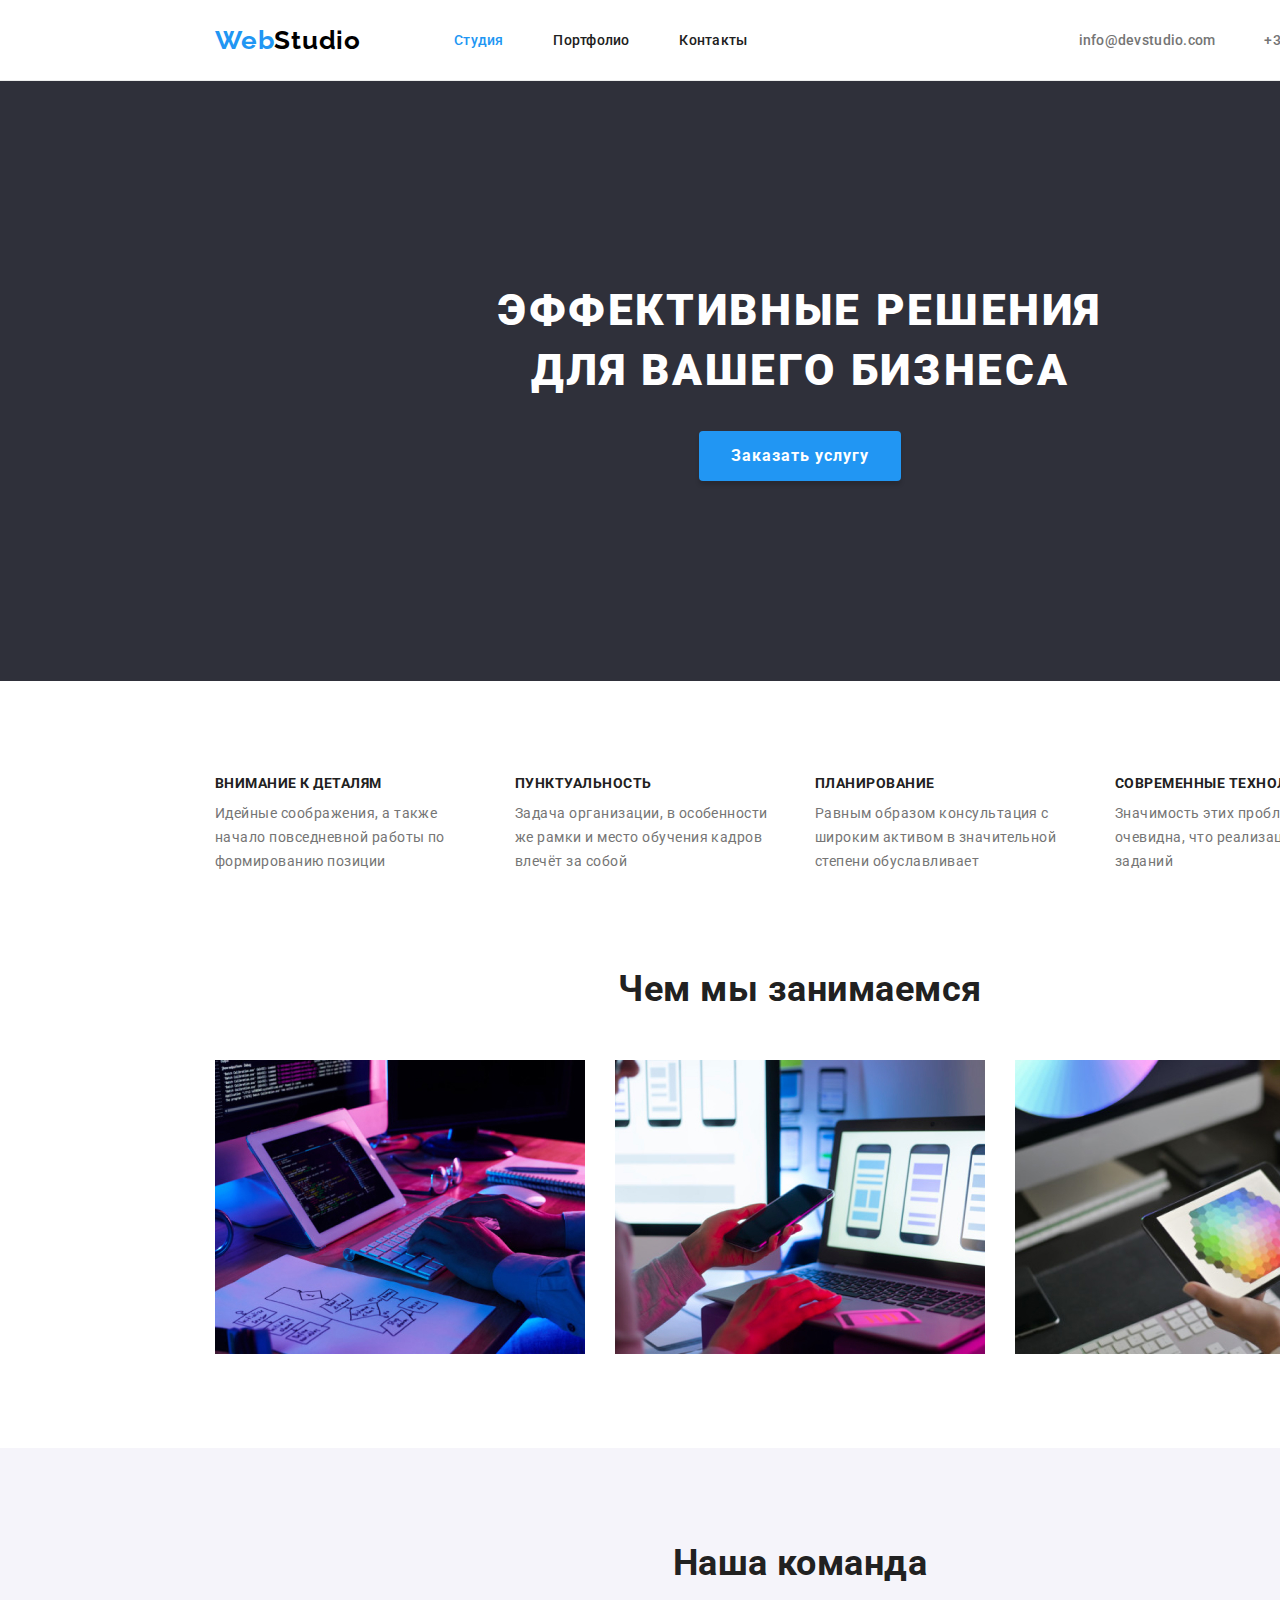
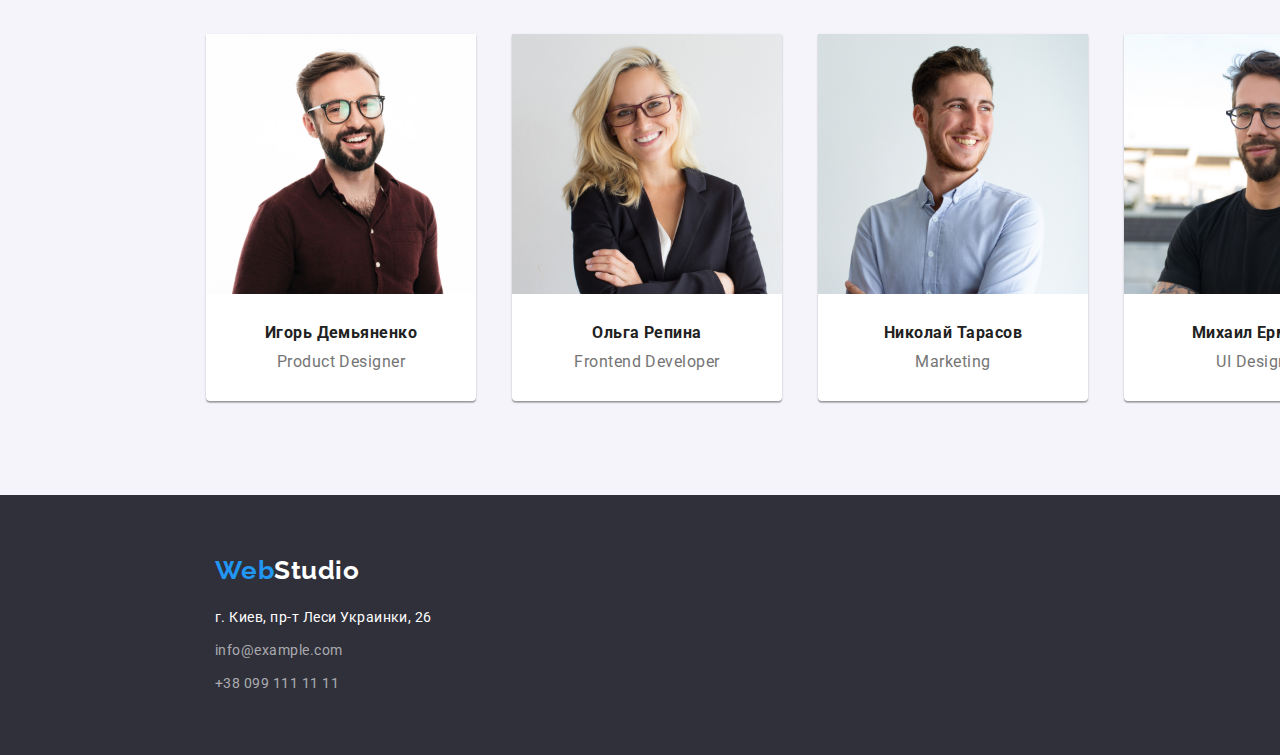
==== commit 8bb3df7f: "HW 3 7-40 17-08-2022" ====
--- a/index.html
+++ b/index.html
@@ -4,7 +4,7 @@
 <head>
     <meta charset="UTF-8">
     <meta http-equiv="X-UA-Compatible" content="IE=edge">
-    <meta name="viewport" content="width=device-width, initial-scale=1.0">
+    <meta hero-iv-name="viewport" content="width=device-width, initial-scale=1.0">
     <title>Главная</title>
     <link rel="preconnect" href="https://fonts.googleapis.com">
     <link rel="preconnect" href="https://fonts.gstatic.com" crossorigin>
@@ -21,138 +21,131 @@
 <header>
     <section class="section header">      
       <div class="container">        
-        <a class="studio-logo" href="index.html" title="Наш Логотип"><span class="web-logo">Web</span>Studio</a>
-            <ul class="pages">
-                <li class="pages-item">                
-                    <a class="light" href="./index.html" title="Наша Студия">Студия</a>
+        <a class="header-logo" href="index.html" title="Наш Логотип"><span class="header-logo-web">Web</span>Studio</a>
+            <ul class="header-list">
+                <li class="header-item">                
+                    <a class="header-link" href="./index.html" title="Наша Студия">Студия</a>
                 </li>
-                <li class="pages-item">
-                    <a class="studio-web" href="./portfolio.html" title="Наши проекты">Портфолио</a>
+                <li class="header-item">
+                    <a class="header-link-web" href="./portfolio.html" title="Наши проекты">Портфолио</a>
                 </li>
-                <li class="pages-item">
-                    <a class="studio-web" href="./index.html" title="Наши контакты">Контакты</a>
+                <li class="header-item">
+                    <a class="header-link-web" href="./index.html" title="Наши контакты">Контакты</a>
                 </li>
             </ul>       
-            <ul class="contact">
-                <li class="mail">
-                    <a class="contact-link" href="mailto:info@devstudio.com">info@devstudio.com</a>
+            <ul class="header-contact-list">
+                <li class="header-contact-item">
+                    <a class="header-contact-link" href="mailto:info@devstudio.com">info@devstudio.com</a>
                 </li>
-                <li class="mail">
-                    <a class="contact-link" href="tel:+380961111111">+38 096 111 11 11</a>
+                <li class="header-contact-item">
+                    <a class="header-contact-link" href="tel:+380961111111">+38 096 111 11 11</a>
                 </li>
             </ul>
         </div>
      </section>       
 </header> 
     <main>       
-        <section class="section blur">
-            <div class="effekt">
-                <h1 class="text">Эффективные решения для вашего бизнеса</h1>
-                  <button type="button" class="main-button">Заказать услугу</button>
+        <section class="hero">
+            <div class="hero-container">
+                <h1 class="hero-text">Эффективные решения для вашего бизнеса</h1>
+                  <button type="button" class="hero-btn">Заказать услугу</button>
             </div>
         </section>
-        <section class="section icon">  
-            
+                               <!-- Section II -->
+
+        <section class="hero-ii">     
+
             <!-- Заголовок, которого не будет видно -->
 
-                  <h2 class="rules-list inspite">Правила нашей работы</h2>          
+              <h2 class="hero-ii-text">Правила нашей работы</h2>          
         
         <ul class="container">
-            <li class="respons-item">
-                <div class="features">       
-                    <h3 class="rules-list">Внимание к деталям</h3>
-                    <p class="rules-text">Идейные соображения, а также начало повседневной
+            <li class="hero-ii-item">               
+                    <h3 class="hero-ii-title">Внимание к деталям</h3>
+                    <p class="hero-ii-item-text">Идейные соображения, а также начало повседневной
                                                  работы по формированию позиции</p>
-                </div>
-            </li>
-                  <li class="respons-item">
-                    <div class="features">
-                           <h3 class="rules-list">Пунктуальность</h3>
-                           <p class="rules-text">Задача организации, в особенности же рамки
-                                                 и место обучения кадров влечёт за собой</p>
-                    </div>
+                        </li>
+                  <li class="hero-ii-item">                    
+                           <h3 class="hero-ii-title">Пунктуальность</h3>
+                           <p class="hero-ii-item-text">Задача организации, в особенности же рамки
+                                                 и место обучения кадров влечёт за собой</p>                  
                  </li>
-                  <li class="respons-item">
-                    <div class="features">
-                           <h3 class="rules-list">Планирование</h3>
-                           <p class="rules-text">Равным образом консультация с широким активом
-                                                 в значительной степени обуславливает</p>
+                  <li class="hero-ii-item">                    
+                           <h3 class="hero-ii-title">Планирование</h3>
+                           <p class="hero-ii-item-text">Равным образом консультация с широким активом
+                                                 в значительной степени обуславливает</p>                    
+                </li>
+                 <li class="hero-ii-item">                    
+                           <h3 class="hero-ii-title">Современные технологии</h3>
+                           <p class="hero-ii-item-text">Значимость этих проблем настолько
+                                                 очевидна, что реализация плановых заданий</p>                   
+                </li>
+               </ul>               
+               
+                                   <!-- Section III -->
+
+        </section>
+        <section class="hero-iii">   
+
+            <h2 class="hero-iii-title">Чем мы занимаемся</h2>
+           
+            <ul class="container">
+                <li class="hero-iii-item"><img src="./images/box1.jpg" alt="Работа на планшете" width="370" /></li>
+                <li class="hero-iii-item"><img src="./images/box2.jpg" alt="Перенос данных с телефона на ноутбук" width="370" /></li>
+                <li class="hero-iii-item"><img src="./images/box3.jpg" alt="Выбор цвета на планшете" width="370" /></li>
+            </ul>
+        </section>  
+                                     <!-- Section IV -->
+                                  
+        <section class="hero-iv-team">
+            <h2 class="hero-iii-title">Наша команда</h2>            
+              <ul class="hero-iv-list">
+                <li class="hero-iv-item">                    
+                       <img src="./images/img1.jpg" alt="Портрет Игоря" width="270" />
+                    <div class="hero-iv-worker">
+                        <h3 class="hero-iv-name">Игорь Демьяненко</h3>
+                       <p class="hero-iv-text">Product Designer</p>
                     </div>
                 </li>
-                 <li class="respons-item">
-                    <div class="features">
-                           <h3 class="rules-list">Современные технологии</h3>
-                           <p class="rules-text">Значимость этих проблем настолько
-                                                 очевидна, что реализация плановых заданий</p>
+                <li class="hero-iv-item">                    
+                         <img src="./images/img2.jpg" alt="Портрет Ольги" width="270" />                    
+                    <div class="hero-iv-worker">
+                        <h3 class="hero-iv-name">Ольга Репина</h3>
+                        <p class="hero-iv-text">Frontend Developer</p>
+                    </div>                
+                <li class="hero-iv-item">
+                        <img src="./images/img3.jpg" alt="Портрет Николая" width="270" />
+                    <div class="hero-iv-worker">
+                        <h3 class="hero-iv-name">Николай Тарасов</h3>
+                        <p class="hero-iv-text">Marketing</p>
                     </div>
                 </li>
-               </ul>
-            </div>
-        </section>
-        <section class="section">   
-
-            <h2 class="practice">Чем мы занимаемся</h2>
-           
-            <ul class="container">
-                <li class="task-item"><img src="./images/box1.jpg" alt="Работа на планшете" width="370" /></li>
-                <li class="task-item"><img src="./images/box2.jpg" alt="Перенос данных с телефона на ноутбук" width="370" /></li>
-                <li class="task-item"><img src="./images/box3.jpg" alt="Выбор цвета на планшете" width="370" /></li>
-            </ul>
-        </section>
-        <section class="section team">
-
-            <h2 class="practice">Наша команда</h2>
-
-            
-              <ul class="container">
-                <li class="photo-item">                    
-                       <img src="./images/img1.jpg" alt="Портрет Игоря" width="270" />
-                    <div class="worker">
-                        <h3 class="name">Игорь Демьяненко</h3>
-                       <p class="profi-text">Product Designer</p>
-                    </div>
-                </li>
-                <li class="photo-item">                    
-                         <img src="./images/img2.jpg" alt="Портрет Ольги" width="270" />
-                    
-                    <div class="worker">
-                        <h3 class="name">Ольга Репина</h3>
-                        <p class="profi-text">Frontend Developer</p>
-                    </div>                
-                <li class="photo-item">
-                        <img src="./images/img3.jpg" alt="Портрет Николая" width="270" />
-                    <div class="worker">
-                        <h3 class="name">Николай Тарасов</h3>
-                        <p class="profi-text">Marketing</p>
-                    </div>
-                </li>
-                <li class="photo-item">
+                <li class="hero-iv-item">
                         <img src="./images/img4.jpg" alt="Портрет Михаила" width="270" />
-                    <div class="worker">
-                        <h3 class="name">Михаил Ермаков</h3>
-                        <p class="profi-text">UI Designer</p>
+                    <div class="hero-iv-worker">
+                        <h3 class="hero-iv-name">Михаил Ермаков</h3>
+                        <p class="hero-iv-text">UI Designer</p>
                     </div>
                 </li>
               </ul>
         </section>
     </main>
-    <footer>                
-        <a class="address-studio" href="./index.html" title="Наш Логотип"><span
-                        class="web-logo">Web</span>Studio</a>    
-        <address>           
+    <footer>
+        <a class="footer-text" href="./index.html" title="Наш Логотип"><span class="header-logo-web">Web</span>Studio</a>
+        <address>
             <ul class="footer-address">
-                        <li class="left">
-                            <a class="address-text" href="https://google.maps/" 
-                            rel="noopener noreferrer">г. Киев, пр-т Леси Украинки, 26</a>
-                        </li>
-                        <li class="left">
-                            <a class="address-info" href="mailto:info@example.com">info@example.com</a>
-                        </li>
-                        <li class="left">
-                            <a class="address-info" href="tel:+380991111111">+38 099 111 11 11</a>
-                        </li>
-            </ul>               
-        </address>            
+                <li class="footer-list">
+                    <a class="footer-map" href="https://google.maps/" rel="noopener noreferrer">г. Киев, пр-т Леси Украинки,
+                        26</a>
+                </li>
+                <li class="footer-list">
+                    <a class="footer-link" href="mailto:info@example.com">info@example.com</a>
+                </li>
+                <li class="footer-list">
+                    <a class="footer-link" href="tel:+380991111111">+38 099 111 11 11</a>
+                </li>
+            </ul>
+        </address>
     </footer>
 </body>
 </html>--- a/css/styles.css
+++ b/css/styles.css
@@ -4,7 +4,6 @@
   text-decoration: none;
   list-style: none;
 }
-
 h1,
 h2,
 h3,
@@ -14,28 +13,40 @@
   margin: 0;
   padding: 0;
 }
-
+ul,
+ol {
+  margin-top: 0;
+  margin-bottom: 0;
+  padding-left: 0;
+}
 :root {
-  --text-color:  #757575;
+  --text-color: #757575;
   --title-color: #212121;
-  --color-blue: #2196F3;
+  --color-blue: #2196f3;
   --color-white: #ffffff;
   --color-black: #000000;
   --color-red: #990909;
-  --color-footer: #2F303A;
+  --color-footer: #2f303a;
   --color-whitesemi: rgba(255, 255, 255, 0.6);
-  --color-button-grey: #F5F4FA;
-  --color-button-blue: #188CE8;
+  --color-button-grey: #f5f4fa;
+  --color-button-blue: #188ce8;
 }
 
 /* Основные шрифт, цвет шр ифта и др. */
 
 body {
-  background-color:#FFFFFF;
+  background-color: #ffffff;
   color: var(--title-color);
   font-family: Roboto, sans-serif;
   font-weight: 500;
   letter-spacing: 0.03em;
+}
+html {
+  box-sizing: border-box;
+}
+*,
+*::before *::after {
+  box-sizing: inherit;
 }
 
 /* Полезное правило для удаления атрибутов в списке */
@@ -51,180 +62,157 @@
   display: block;
   max-width: 100%;
 }
-
+.container {
+  display: flex;
+  align-items: center;
+  justify-content: center;
+  max-width: 1200px;
+  width: 100%;
+  padding: 0 15px;
+  margin: 0 auto;
+}
 /* main-nav */
+
 .section {
   padding: 94px 0 94px;
-    margin: 0 auto 0;
-    text-align: center;
-    width: 1600px;
-  
-}
-
+  margin: 0 auto 0;
+  text-align: center;
+  width: 1600px;
+}
 .header {
-padding:25px 0;
-border-bottom: 1px solid #ECECEC;
-}
-/* 
- .section {
-  width: 1600px;
-  margin: 0 auto;
- } */
-
-.container, .container-footer { 
-  display: flex;
-  align-items: center;
-  justify-content: center;
-  width: 1200px;
-  padding: 0 15px;
-  margin:0 auto;
+  padding: 25px 0;
+  border-bottom: 1px solid #ececec;
 }
 
 /* Первая страница Студия */
 
-.studio-logo {
+.header-logo {
   margin-right: 93px;
-
   color: var(--color-black);
-  
   font-family: Raleway;
-    font-weight: 700;
-    font-size: 26px;
-    line-height: 1.17; 
-    letter-spacing: 0.03em;
-}
-
-.web-logo {
-  color: var(--color-blue);
-    font-family: Raleway;
-    font-weight: 700;
-    font-size: 26px;
-    line-height: 1.17;
-    letter-spacing: 0.03em;
-}
-
-.pages {  
+  font-weight: 700;
+  font-size: 26px;
+  line-height: 1.17;
+  letter-spacing: 0.03em;
+}
+.header-logo-web {
+  color: var(--color-blue);
+  font-family: Raleway;
+  font-weight: 700;
+  font-size: 26px;
+  line-height: 1.17;
+  letter-spacing: 0.03em;
+}
+.header-list {
   display: flex;
   width: 294px;
   justify-content: space-between;
   margin-right: 331px;
 }
-  
-.pages .light {
-  display: block; 
-
-  color: var(--color-blue);
-
+.header-list .header-link {
+  display: block;
+  color: var(--color-blue);
   font-family: Roboto;
   font-weight: 500;
   font-size: 14px;
   line-height: 1.17;
   letter-spacing: 0.02em;
 }
- 
-.pages .light:active {
-  color: var(--color-blue);
-
-}
- .pages .studio-web {
-  display: block;
-
-  color: var(--title-color);
-
+.header-list .header-link:active {
+  color: var(--color-blue);
+}
+.header-list .header-link-web {
+  display: block;
+  color: var(--title-color);
   font-family: Roboto;
   font-weight: 500;
   font-size: 14px;
   line-height: 1.17;
   letter-spacing: 0.02em;
 }
-
-.studio-web:hover,
-.studio-web:focus {
-  color: var(--color-blue);
-}
-
-.contact {
+.header-link-web:hover,
+.header-link-web:focus {
+  color: var(--color-blue);
+}
+.header-contact-list {
   display: flex;
   justify-content: space-between;
   width: 307px;
 }
-
-.contact-link {
-    color: var(--text-color);
-    font-size: 14px;
-    line-height: 1.17;
-    letter-spacing: 0.02em;
-  }
-
-
-.contact-link:hover,
-.contact-link:focus {
-  color: var(--color-blue);
-}
-
+.header-contact-link {
+  color: var(--text-color);
+  font-size: 14px;
+  line-height: 1.17;
+  letter-spacing: 0.02em;
+}
+.header-contact-link:hover,
+.cheader-contact-link:focus {
+  color: var(--color-blue);
+}
 /* Main solution */
-
-.blur {
-  height:600px;
+.hero {
+  height: 600px;
   text-align: center;
   background-color: var(--color-footer);
-}
-
-.effekt {
-  display: block;
-}
-
-.text {
-padding-top:106px;
-margin: 0 auto 30px;
-width: 696px;
-text-align: center;
-justify-content: center;
-
-  color: var(--color-white);
-
+  padding: 94px 0 94px;
+  margin: 0 auto 0;
+  width: 1600px;
+}
+.hero-container {
+  display: block;
+}
+.hero-text {
+  padding-top: 106px;
+  margin: 0 auto 30px;
+  width: 696px;
+  text-align: center;
+  justify-content: center;
+  color: var(--color-white);
   font-weight: 900;
   font-size: 44px;
   line-height: 1.36;
   text-transform: uppercase;
-  letter-spacing: 0.06em;  
-}
-
-.main-button {
-  display: inline-block; 
+  letter-spacing: 0.06em;
+}
+.hero-btn {
+  display: inline-block;
   min-width: 200px;
   padding: 10px 32px;
-  border-radius: 4px;    
-  box-shadow: 0px 4px 4px rgba(0, 0, 0, 0.15);     
-  background-color: var(--color-blue);  
-  color: var(--color-white);    
+  border-radius: 4px;
+  box-shadow: 0px 4px 4px rgba(0, 0, 0, 0.15);
+  background-color: var(--color-blue);
+  color: var(--color-white);
   font-family: Roboto;
   font-weight: 700;
   font-size: 16px;
   line-height: 1.88;
   letter-spacing: 0.06em;
   cursor: pointer;
-  border:none;
-}
-
+  border: none;
+}
 .button:hover,
 .button:focus {
   background-color: var(--color-button-blue);
 }
-  
-
-.icon {
-  padding-top: 0;
-}
-
-.features {
-  display: block;
+.hero-ii {
+  padding: 94px 0 0;
+  margin: 0 auto 0;
+  text-align: center;
+  width: 1600px;
+}
+.hero-ii-text {
+  display: none;
+}
+.hero-ii-item {
+  display: block;
+  padding-bottom: 0;
   width: 270px;
-  padding-bottom: 0;
-}
-
-.rules-list { 
-  text-align: left; 
+}
+.hero-ii-item:not(:last-child) {
+  margin-right: 30px;
+}
+.hero-ii-title {
+  text-align: left;
   margin-bottom: 10px;
   color: var(--title-color);
   font-weight: 700;
@@ -232,103 +220,98 @@
   line-height: 1.17;
   text-transform: uppercase;
 }
-
-.rules-text {
+.hero-ii-item-text {
   text-align: left;
   color: var(--text-color);
   font-weight: 400;
   font-size: 14px;
   line-height: 1.71;
 }
-
-
-
-.practice {
-  padding-bottom: 50px;  
+.hero-iii {
+  padding: 94px 0 0;
+  margin: 0 auto 0;
+  text-align: center;
+  width: 1600px;
+}
+.hero-iii-item {
+  padding: 0 0 94px;
+  margin: 0 auto 0;
+  text-align: center;
+  width: 1600px;
+}
+.hero-iii-title {
+  padding-bottom: 50px;
   color: var(--title-color);
   font-weight: 700;
   font-size: 36px;
   line-height: 1.17;
   text-align: center;
 }
-
-.task-item:not(:last-child) {
-margin-right: 30px;
-}
-
-.team {
+.hero-iii-item:not(:last-child) {
+  margin-right: 30px;
+}
+.hero-iv-team {
+  padding: 94px 0 94px;
+  margin: 0 auto 0;
+  text-align: center;
+  width: 1600px;
   background-color: var(--color-button-grey);
-  padding-bottom: 94px;
-}
-
-.photo-item {
+}
+.hero-iv-item {
+  padding: 0 0 0;
+  margin: 0 auto 0;
+  text-align: center;
+}
+.hero-iv-item:not(:last-child) {
+  margin-right: 30px;
+}
+.hero-iv-item {
   border-radius: 0px 0px 4px 4px;
-  bottom-shadow: ;
-  background-color: #FFFFFF;
-  box-shadow: 0px 1px 3px rgba(0, 0, 0, 0.12),
-   0px 1px 1px rgba(0, 0, 0, 0.14), 
-   0px 2px 1px rgba(0, 0, 0, 0.2);
-}
-
-.profil .photo-item:not(:last-child) {
-  margin-right: 30px;
-}
-.profil {
+  background-color: #ffffff;
+  box-shadow: 0px 1px 3px rgba(0, 0, 0, 0.12), 0px 1px 1px rgba(0, 0, 0, 0.14),
+    0px 2px 1px rgba(0, 0, 0, 0.2);
+}
+.hero-iv-list {
   display: flex;
   justify-content: center;
   width: 1200px;
-  padding-bottom:94px;
-}
-
-
-.portrait {
-  width: 1600px;
-}
-.worker {
-  display: block;
-  width:270px;
-  text-align: center;  
-}
-
-.photo-item:not(:last-child) {
+  margin: 0 auto;
+}
+
+.hero-iv-item:not(:last-child) {
   margin-right: 30px;
 }
 
-.name {
+.hero-iv-worker {
+  display: block;
+  width: 270px;
+  text-align: center;
+}
+.hero-iv-name {
   padding-top: 30px;
   padding-bottom: 10px;
   color: var(--title-color);
   font-size: 16px;
   line-height: 1.17;
 }
-
-.profi-text {
+.hero-iv-text {
   margin-bottom: 30px;
   color: var(--text-color);
   font-weight: 400;
   font-size: 16px;
   line-height: 1.17;
 }
-
-footer {  
+footer {
   padding-bottom: 60px;
-  width:1600px;
-  margin: 0 auto 0;
-  text-align: center; 
-  background-color:var(--color-footer);
-}
-
-.l {
-  display:block;
-  margin-top: 20px;
-  text-align: left;
-}
-
-.footer-address .left:not(:last-child) {
-margin-bottom:9px;
-}
-
-.address-studio {
+  width: 1600px;
+  margin: 0 auto 0;
+  text-align: center;
+  background-color: var(--color-footer);
+}
+.footer-address .footer-list:not(:last-child) {
+  margin-bottom: 9px;
+}
+.footer-text {
   display: block;
   text-align: left;
   padding-left: 215px;
@@ -342,8 +325,7 @@
   line-height: 1.11;
   font-style: normal;
 }
-
-.address-text {
+.footer-map {
   display: block;
   text-align: left;
   padding-left: 215px;
@@ -353,21 +335,17 @@
   line-height: 1.71;
   font-style: normal;
 }
-
-.address-text:not(:last-child) {
- margin-top: 9px; 
-}
-
-
-.address-text:hover,
-.address-text:focus {
-  color: var(--color-blue);
-}
-
-.address-info {
-  display: block;
-    text-align: left;
-    padding-left: 215px;
+.footer-map:not(:last-child) {
+  margin-top: 9px;
+}
+.footer-map:hover,
+.footer-map:focus {
+  color: var(--color-blue);
+}
+.footer-link {
+  display: block;
+  text-align: left;
+  padding-left: 215px;
   color: var(--color-whitesemi);
   font-weight: 400;
   font-size: 14px;
@@ -375,114 +353,116 @@
   text-decoration-line: none;
   font-style: normal;
 }
-
-.address-info:hover,
-.address-info:focus {
-  color: var(--color-blue);
-}
-
-
-
-
-
- /*  Вторая страница Portfolio */
-
-
-
+.footer-link:hover,
+.footer-link:focus {
+  color: var(--color-blue);
+}
+
+/*  Вторая страница Portfolio */
+
+.hero-port-section {
+  padding: 94px 0 0;
+  margin: 0 auto 0;
+  text-align: center;
+  width: 1600px;
+}
 
 .inspite {
   display: none;
 }
 
-.buttons {
+.hero-port-list {
   display: flex;
   justify-content: center;
-  align-items: flex-start;
   border: none;
 }
 
-.buttons .button-item:not(:last-child) {
+.hero-blue-btn {
+  padding: 6px 22px;
+  background-color: var(--color-blue);
+  color: var(--color-white);
+  font-family: Roboto;
+  font-weight: 500;
+  font-size: 16px;
+  line-height: 1.63;
+  letter-spacing: 0.03em;
+  cursor: pointer;
+  box-shadow: 0px 3px 1px rgba(0, 0, 0, 0.1), 0px 1px 2px rgba(0, 0, 0, 0.08),
+    0px 2px 2px rgba(0, 0, 0, 0.12);
+  border-radius: 4px;
+  border: none;
+}
+
+.hero-blue-btn:hover,
+.hero-blue-btn:focus {
+  background-color: var(--color-button-blue);
+}
+
+.hero-port-item {
+  color: var(--title-color);
+  font-weight: 500;
+  font-size: 16px;
+  line-height: 1.63;
+  letter-spacing: 0.03em;
+  cursor: pointer;
+  border-radius: 4px;
+  border: none;
+}
+.hero-port-item:not(:last-child) {
   margin-right: 8px;
   background-color: var(--color-button-grey);
-  
-}
-
-.all-button {
+}
+.hero-port-btn {
   padding: 6px 22px;
-
-  background-color: var(--color-blue);
-  color: var(--color-white);
+  background-color: var(--color-button-grey);
+  color: var(--title-color);
   font-family: Roboto;
   font-weight: 500;
   font-size: 16px;
   line-height: 1.63;
   letter-spacing: 0.03em;
-  cursor: pointer;
-
   border: none;
-}
-
-.all-button:hover,
-.all-button:focus {
+  border-radius: 4px;
+}
+.hero-port-btn:hover,
+.hero-port-btn:focus {
   background-color: var(--color-button-blue);
-}
-
-.web-button {
-  padding: 6px 22px;
-
-  background-color: var(--color-button-grey);
-  color: var(--title-color);
-  font-family: Roboto;
-  font-weight: 500;
-  font-size: 16px;
-  line-height: 1.63;
-  letter-spacing: 0.03em;
-
-  border: none;
-}
-
-.web-button:hover,
-.web-button:focus {
-  background-color: var(--color-button-blue);
-  color: var(--color-white);
-}
-
-.wrap-container {
- display:flex;
- flex-wrap:wrap;
- margin-top: 30px;
-}
-
-.elements {
+  color: var(--color-white);
+}
+.hero-ii-port {
+  padding: 0 0 94px;
+  margin: 0 auto 0;
+  text-align: center;
+  width: 1600px;
+}
+.hero-ii-port-container {
+  display: flex;
+  flex-wrap: wrap;
+  padding-top: 50px;
+  margin: 0 auto;
+  width: 1200px;
+}
+.hero-ii-port-item {
+  margin-right: 30px;
+  margin-bottom: 30px;
   width: 370px;
-  margin-right: 30px;
-  margin-bottom: 34px;
-}
-
-
-.elements:nth-child(3n) {
+  text-align: left;
+}
+.hero-ii-port-item:nth-child(3n) {
   margin: 0;
 }
-
-
-.elements:nth-last-child(-n+3) {
+.hero-ii-port-item:nth-last-child(-n + 3) {
   margin-bottom: 0;
 }
-
-.border {
-  border-left: 1px solid #EEEEEE;
-  border-bottom: 1px solid #EEEEEE;
-  border-right: 1px solid #EEEEEE;
-}
-
-.works {
+.hero-ii-border {
+  border-left: 1px solid #eeeeee;
+  border-bottom: 1px solid #eeeeee;
+  border-right: 1px solid #eeeeee;
+}
+.hero-ii-port-title {
   padding-top: 20px;
-  margin-top: 0px;
   margin-bottom: 4px;
-  margin-left: 24px;
-
-  color: var(--title-color);
-
+  color: var(--title-color);
   font-family: Roboto;
   font-weight: 700;
   font-size: 18px;
@@ -490,28 +470,10 @@
   letter-spacing: 0.06em;
   text-transform: none;
 }
-
-.site-text {
-  margin-top: 0px;
-  margin-left: 24px;
-  margin-bottom: 20px;
+.hero-ii-port-text {
+  padding-bottom: 20px;
+  font-weight: 400;
   color: var(--text-color);
   font-size: 16px;
   line-height: 1.88;
 }
-
-
-
-
-
-
-
-
-
-
-
-
-
-
-
-
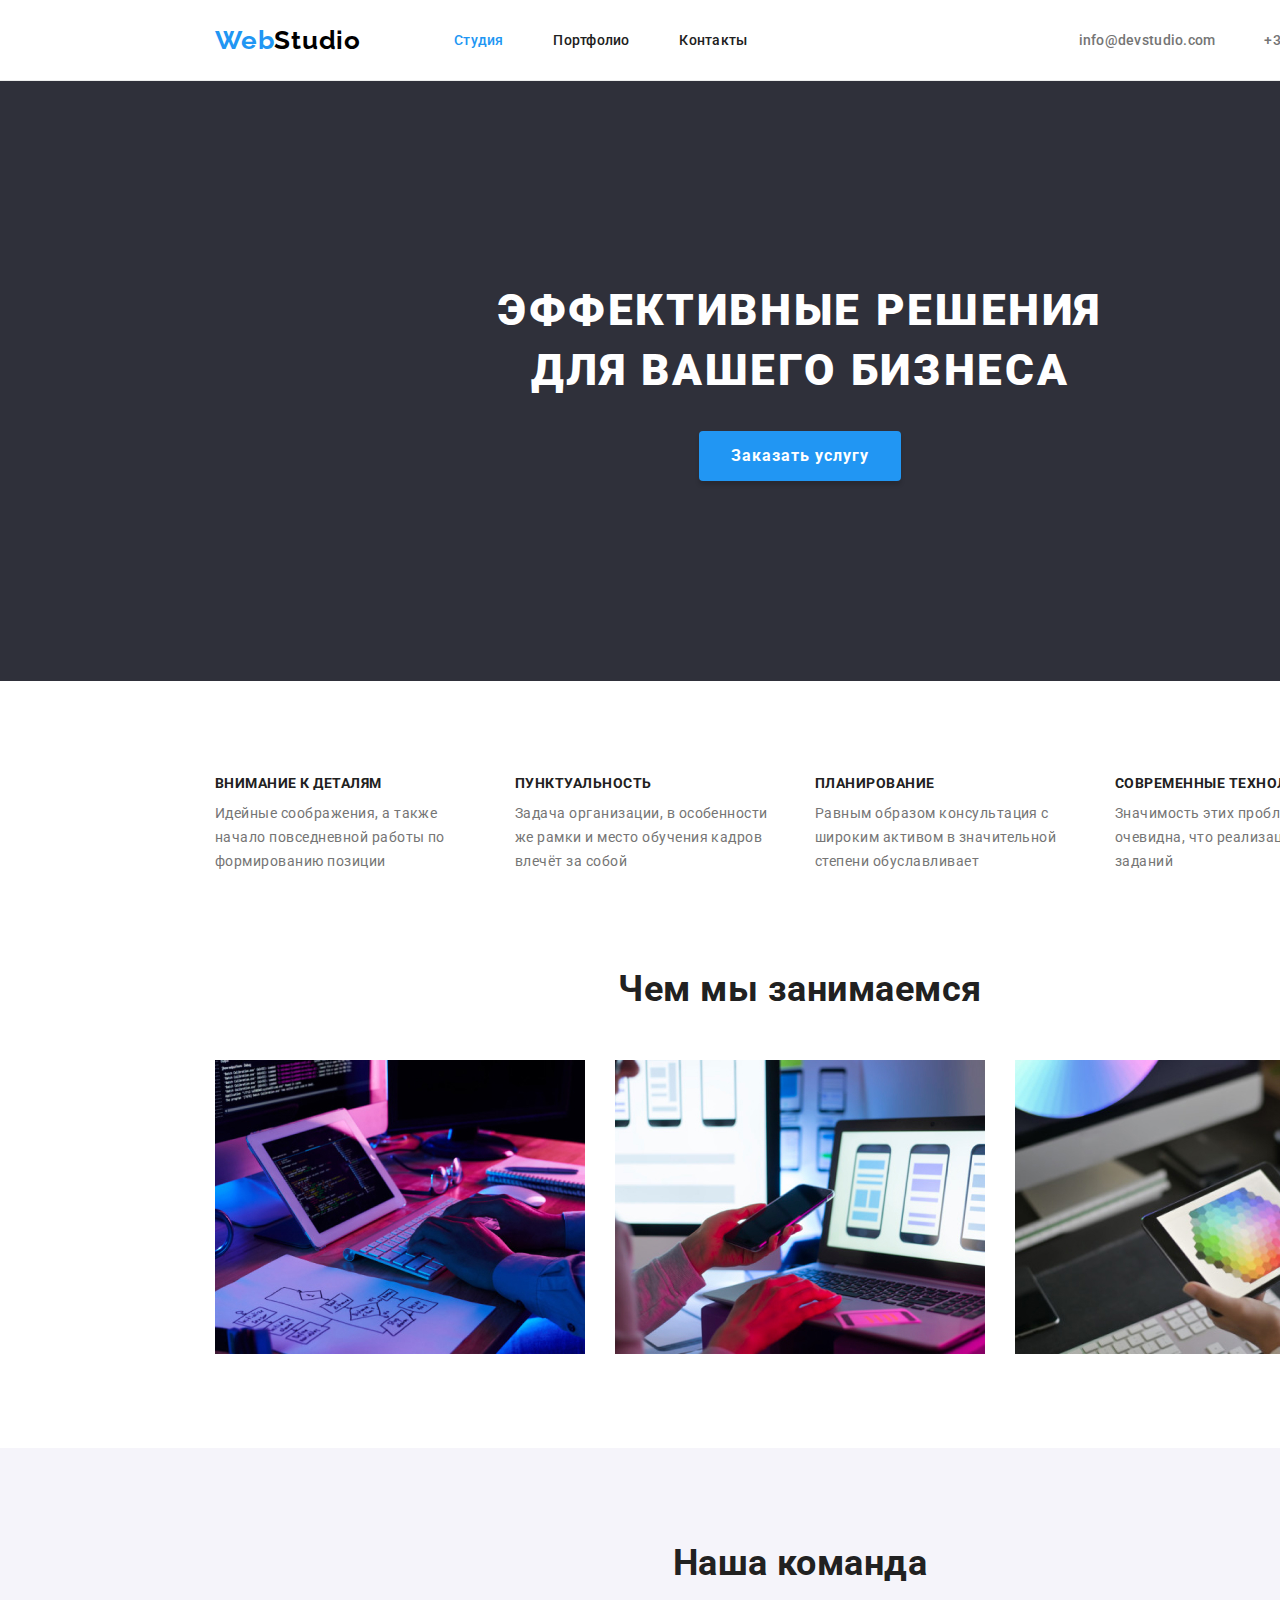
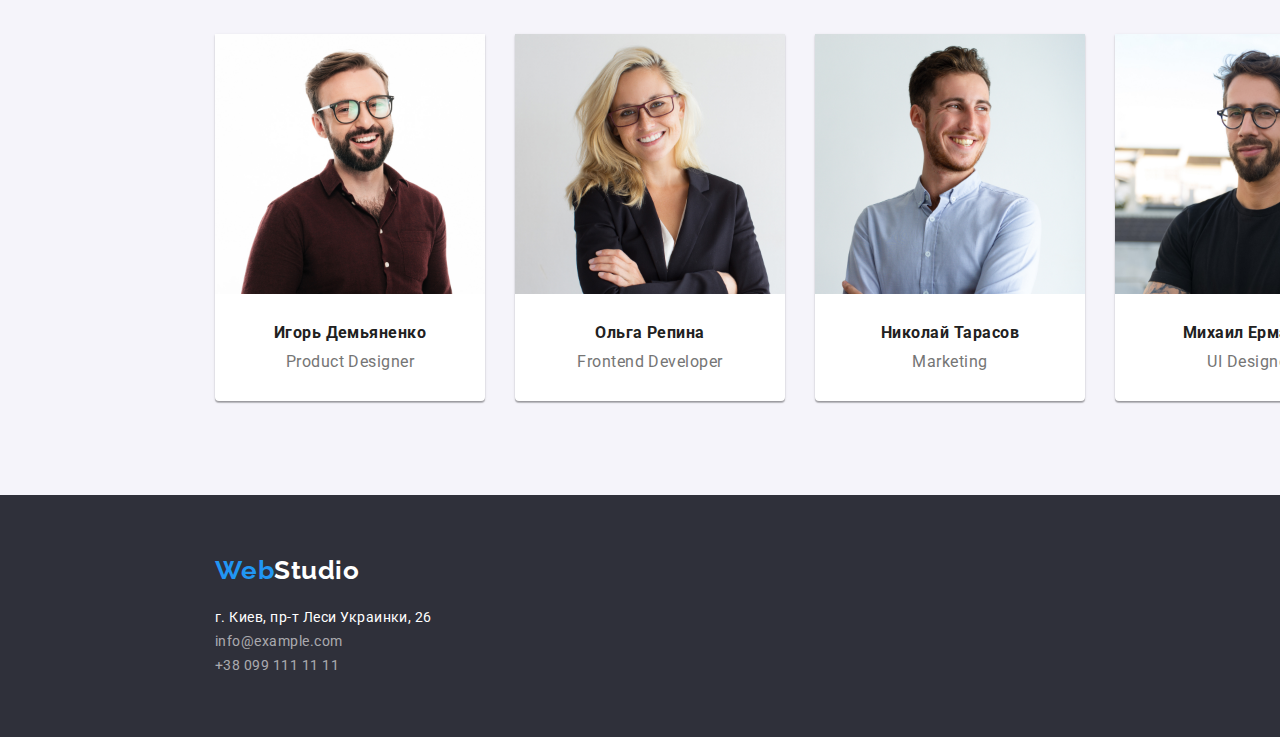
==== commit d35c13bb: "HW 3 17-43 17-08-2022" ====
--- a/index.html
+++ b/index.html
@@ -1,151 +1,167 @@
 <!DOCTYPE html>
 <html lang="ru">
+  <head>
+    <meta charset="UTF-8" />
+    <meta http-equiv="X-UA-Compatible" content="IE=edge" />
+    <meta hero-iv-name="viewport" content="width=device-width, initial-scale=1.0" />
+    <title>Главная</title>
+    <link rel="preconnect" href="https://fonts.googleapis.com" />
+    <link rel="preconnect" href="https://fonts.gstatic.com" crossorigin />
+    <link
+      href="https://fonts.googleapis.com/css2?family=Raleway:wght@700&family=Roboto:wght@400;500;700;900&display=swap"
+      rel="stylesheet"
+    />
+    <link
+      rel="stylesheet"
+      href="https://cdnjs.cloudflare.com/ajax/libs/modern-normalize/1.1.0/modern-normalize.min.css"
+    />
+    <link rel="stylesheet" href="./css/styles.css" />
+  </head>
+  <body>
+    <!--Шапка страницы-->
 
-<head>
-    <meta charset="UTF-8">
-    <meta http-equiv="X-UA-Compatible" content="IE=edge">
-    <meta hero-iv-name="viewport" content="width=device-width, initial-scale=1.0">
-    <title>Главная</title>
-    <link rel="preconnect" href="https://fonts.googleapis.com">
-    <link rel="preconnect" href="https://fonts.gstatic.com" crossorigin>
-    <link href="https://fonts.googleapis.com/css2?family=Raleway:wght@700&family=Roboto:wght@400;500;700;900&display=swap"
-        rel="stylesheet">
-    <link rel="stylesheet" href="https://cdnjs.cloudflare.com/ajax/libs/modern-normalize/1.1.0/modern-normalize.min.css">
-    <link rel="stylesheet" href="./css/styles.css">
-</head>
-<body>
+    <header>
+      <section class="section header">
+        <div class="container">
+          <a class="header-logo" href="index.html" title="Наш Логотип"
+            ><span class="header-logo-web">Web</span>Studio</a
+          >
+          <ul class="header-list">
+            <li class="header-item">
+              <a class="header-link" href="./index.html" title="Наша Студия">Студия</a>
+            </li>
+            <li class="header-item">
+              <a class="header-link-web" href="./portfolio.html" title="Наши проекты">Портфолио</a>
+            </li>
+            <li class="header-item">
+              <a class="header-link-web" href="./index.html" title="Наши контакты">Контакты</a>
+            </li>
+          </ul>
+          <ul class="header-contact-list">
+            <li class="header-contact-item">
+              <a class="header-contact-link" href="mailto:info@devstudio.com">info@devstudio.com</a>
+            </li>
+            <li class="header-contact-item">
+              <a class="header-contact-link" href="tel:+380961111111">+38 096 111 11 11</a>
+            </li>
+          </ul>
+        </div>
+      </section>
+    </header>
+    <main>
+      <section class="section hero">
+        <div class="hero-container">
+          <h1 class="hero-text">Эффективные решения для вашего бизнеса</h1>
+          <button type="button" class="hero-btn">Заказать услугу</button>
+        </div>
+      </section>
 
-<!--Шапка страницы-->
+      <!-- Section III -->
 
+      <section class="hero-ii">
+        <!-- Заголовок, которого не будет видно -->
 
-<header>
-    <section class="section header">      
-      <div class="container">        
-        <a class="header-logo" href="index.html" title="Наш Логотип"><span class="header-logo-web">Web</span>Studio</a>
-            <ul class="header-list">
-                <li class="header-item">                
-                    <a class="header-link" href="./index.html" title="Наша Студия">Студия</a>
-                </li>
-                <li class="header-item">
-                    <a class="header-link-web" href="./portfolio.html" title="Наши проекты">Портфолио</a>
-                </li>
-                <li class="header-item">
-                    <a class="header-link-web" href="./index.html" title="Наши контакты">Контакты</a>
-                </li>
-            </ul>       
-            <ul class="header-contact-list">
-                <li class="header-contact-item">
-                    <a class="header-contact-link" href="mailto:info@devstudio.com">info@devstudio.com</a>
-                </li>
-                <li class="header-contact-item">
-                    <a class="header-contact-link" href="tel:+380961111111">+38 096 111 11 11</a>
-                </li>
-            </ul>
-        </div>
-     </section>       
-</header> 
-    <main>       
-        <section class="hero">
-            <div class="hero-container">
-                <h1 class="hero-text">Эффективные решения для вашего бизнеса</h1>
-                  <button type="button" class="hero-btn">Заказать услугу</button>
+        <h2 class="hero-ii-text visually-hidden">Правила нашей работы</h2>
+
+        <ul class="container">
+          <li class="hero-ii-item">
+            <h3 class="hero-ii-title">Внимание к деталям</h3>
+            <p class="hero-ii-item-text">
+              Идейные соображения, а также начало повседневной работы по формированию позиции
+            </p>
+          </li>
+          <li class="hero-ii-item">
+            <h3 class="hero-ii-title">Пунктуальность</h3>
+            <p class="hero-ii-item-text">
+              Задача организации, в особенности же рамки и место обучения кадров влечёт за собой
+            </p>
+          </li>
+          <li class="hero-ii-item">
+            <h3 class="hero-ii-title">Планирование</h3>
+            <p class="hero-ii-item-text">
+              Равным образом консультация с широким активом в значительной степени обуславливает
+            </p>
+          </li>
+          <li class="hero-ii-item">
+            <h3 class="hero-ii-title">Современные технологии</h3>
+            <p class="hero-ii-item-text">
+              Значимость этих проблем настолько очевидна, что реализация плановых заданий
+            </p>
+          </li>
+        </ul>
+
+        <!-- Section III -->
+      </section>
+      <section class="hero-iii">
+        <h2 class="hero-iii-title">Чем мы занимаемся</h2>
+
+        <ul class="container">
+          <li class="hero-iii-item">
+            <img src="./images/box1.jpg" alt="Работа на планшете" width="370" />
+          </li>
+          <li class="hero-iii-item">
+            <img src="./images/box2.jpg" alt="Перенос данных с телефона на ноутбук" width="370" />
+          </li>
+          <li class="hero-iii-item">
+            <img src="./images/box3.jpg" alt="Выбор цвета на планшете" width="370" />
+          </li>
+        </ul>
+      </section>
+      <section class="section hero-iv-team">
+        <h2 class="hero-iii-title">Наша команда</h2>
+        <ul class="container hero-iii-container">
+          <li class="hero-iv-item">
+            <img src="./images/img1.jpg" alt="Портрет Игоря" width="270" />
+            <div class="hero-iv-worker">
+              <h3 class="hero-iv-name">Игорь Демьяненко</h3>
+              <p class="hero-iv-text">Product Designer</p>
             </div>
-        </section>
-                               <!-- Section II -->
+          </li>
+          <li class="hero-iv-item">
+            <img src="./images/img2.jpg" alt="Портрет Ольги" width="270" />
 
-        <section class="hero-ii">     
+            <div class="hero-iv-worker">
+              <h3 class="hero-iv-name">Ольга Репина</h3>
+              <p class="hero-iv-text">Frontend Developer</p>
+            </div>
+          </li>
 
-            <!-- Заголовок, которого не будет видно -->
-
-              <h2 class="hero-ii-text">Правила нашей работы</h2>          
-        
-        <ul class="container">
-            <li class="hero-ii-item">               
-                    <h3 class="hero-ii-title">Внимание к деталям</h3>
-                    <p class="hero-ii-item-text">Идейные соображения, а также начало повседневной
-                                                 работы по формированию позиции</p>
-                        </li>
-                  <li class="hero-ii-item">                    
-                           <h3 class="hero-ii-title">Пунктуальность</h3>
-                           <p class="hero-ii-item-text">Задача организации, в особенности же рамки
-                                                 и место обучения кадров влечёт за собой</p>                  
-                 </li>
-                  <li class="hero-ii-item">                    
-                           <h3 class="hero-ii-title">Планирование</h3>
-                           <p class="hero-ii-item-text">Равным образом консультация с широким активом
-                                                 в значительной степени обуславливает</p>                    
-                </li>
-                 <li class="hero-ii-item">                    
-                           <h3 class="hero-ii-title">Современные технологии</h3>
-                           <p class="hero-ii-item-text">Значимость этих проблем настолько
-                                                 очевидна, что реализация плановых заданий</p>                   
-                </li>
-               </ul>               
-               
-                                   <!-- Section III -->
-
-        </section>
-        <section class="hero-iii">   
-
-            <h2 class="hero-iii-title">Чем мы занимаемся</h2>
-           
-            <ul class="container">
-                <li class="hero-iii-item"><img src="./images/box1.jpg" alt="Работа на планшете" width="370" /></li>
-                <li class="hero-iii-item"><img src="./images/box2.jpg" alt="Перенос данных с телефона на ноутбук" width="370" /></li>
-                <li class="hero-iii-item"><img src="./images/box3.jpg" alt="Выбор цвета на планшете" width="370" /></li>
-            </ul>
-        </section>  
-                                     <!-- Section IV -->
-                                  
-        <section class="hero-iv-team">
-            <h2 class="hero-iii-title">Наша команда</h2>            
-              <ul class="hero-iv-list">
-                <li class="hero-iv-item">                    
-                       <img src="./images/img1.jpg" alt="Портрет Игоря" width="270" />
-                    <div class="hero-iv-worker">
-                        <h3 class="hero-iv-name">Игорь Демьяненко</h3>
-                       <p class="hero-iv-text">Product Designer</p>
-                    </div>
-                </li>
-                <li class="hero-iv-item">                    
-                         <img src="./images/img2.jpg" alt="Портрет Ольги" width="270" />                    
-                    <div class="hero-iv-worker">
-                        <h3 class="hero-iv-name">Ольга Репина</h3>
-                        <p class="hero-iv-text">Frontend Developer</p>
-                    </div>                
-                <li class="hero-iv-item">
-                        <img src="./images/img3.jpg" alt="Портрет Николая" width="270" />
-                    <div class="hero-iv-worker">
-                        <h3 class="hero-iv-name">Николай Тарасов</h3>
-                        <p class="hero-iv-text">Marketing</p>
-                    </div>
-                </li>
-                <li class="hero-iv-item">
-                        <img src="./images/img4.jpg" alt="Портрет Михаила" width="270" />
-                    <div class="hero-iv-worker">
-                        <h3 class="hero-iv-name">Михаил Ермаков</h3>
-                        <p class="hero-iv-text">UI Designer</p>
-                    </div>
-                </li>
-              </ul>
-        </section>
+          <li class="hero-iv-item">
+            <img src="./images/img3.jpg" alt="Портрет Николая" width="270" />
+            <div class="hero-iv-worker">
+              <h3 class="hero-iv-name">Николай Тарасов</h3>
+              <p class="hero-iv-text">Marketing</p>
+            </div>
+          </li>
+          <li class="hero-iv-item">
+            <img src="./images/img4.jpg" alt="Портрет Михаила" width="270" />
+            <div class="hero-iv-worker">
+              <h3 class="hero-iv-name">Михаил Ермаков</h3>
+              <p class="hero-iv-text">UI Designer</p>
+            </div>
+          </li>
+        </ul>
+      </section>
     </main>
     <footer>
-        <a class="footer-text" href="./index.html" title="Наш Логотип"><span class="header-logo-web">Web</span>Studio</a>
-        <address>
-            <ul class="footer-address">
-                <li class="footer-list">
-                    <a class="footer-map" href="https://google.maps/" rel="noopener noreferrer">г. Киев, пр-т Леси Украинки,
-                        26</a>
-                </li>
-                <li class="footer-list">
-                    <a class="footer-link" href="mailto:info@example.com">info@example.com</a>
-                </li>
-                <li class="footer-list">
-                    <a class="footer-link" href="tel:+380991111111">+38 099 111 11 11</a>
-                </li>
-            </ul>
-        </address>
+      <a class="footer-text" href="./index.html" title="Наш Логотип"
+        ><span class="header-logo-web">Web</span>Studio</a
+      >
+      <address>
+        <ul class="container footer-container">
+          <li class="footer-list">
+            <a class="footer-map" href="https://google.maps/" rel="noopener noreferrer"
+              >г. Киев, пр-т Леси Украинки, 26</a
+            >
+          </li>
+          <li class="footer-list">
+            <a class="footer-link" href="mailto:info@example.com">info@example.com</a>
+          </li>
+          <li class="footer-list">
+            <a class="footer-link" href="tel:+380991111111">+38 099 111 11 11</a>
+          </li>
+        </ul>
+      </address>
     </footer>
-</body>
-</html>+  </body>
+</html>
--- a/css/styles.css
+++ b/css/styles.css
@@ -1,9 +1,18 @@
 /* Цвет основы и цветoвая гамма страницы */
+
+html {
+  box-sizing: border-box;
+}
+*,
+*::before *::after {
+  box-sizing: inherit;
+}
 
 * {
   text-decoration: none;
   list-style: none;
 }
+
 h1,
 h2,
 h3,
@@ -13,12 +22,14 @@
   margin: 0;
   padding: 0;
 }
+
 ul,
 ol {
   margin-top: 0;
   margin-bottom: 0;
   padding-left: 0;
 }
+
 :root {
   --text-color: #757575;
   --title-color: #212121;
@@ -41,13 +52,6 @@
   font-weight: 500;
   letter-spacing: 0.03em;
 }
-html {
-  box-sizing: border-box;
-}
-*,
-*::before *::after {
-  box-sizing: inherit;
-}
 
 /* Полезное правило для удаления атрибутов в списке */
 
@@ -325,10 +329,20 @@
   line-height: 1.11;
   font-style: normal;
 }
+.footer-container {
+  display: block;
+  padding: 0;
+  margin: 0;
+}
+
+.footer-list {
+  display: block;
+  padding-left: 215px;
+}
+
 .footer-map {
   display: block;
   text-align: left;
-  padding-left: 215px;
   color: var(--color-white);
   font-weight: 400;
   font-size: 14px;
@@ -345,7 +359,6 @@
 .footer-link {
   display: block;
   text-align: left;
-  padding-left: 215px;
   color: var(--color-whitesemi);
   font-weight: 400;
   font-size: 14px;
@@ -365,10 +378,6 @@
   margin: 0 auto 0;
   text-align: center;
   width: 1600px;
-}
-
-.inspite {
-  display: none;
 }
 
 .hero-port-list {
@@ -461,6 +470,7 @@
 }
 .hero-ii-port-title {
   padding-top: 20px;
+  padding-left: 24px;
   margin-bottom: 4px;
   color: var(--title-color);
   font-family: Roboto;
@@ -472,8 +482,22 @@
 }
 .hero-ii-port-text {
   padding-bottom: 20px;
+  padding-left: 24px;
   font-weight: 400;
   color: var(--text-color);
   font-size: 16px;
   line-height: 1.88;
 }
+
+.visually-hidden {
+  position: absolute;
+  white-space: nowrap;
+  width: 1px;
+  height: 1px;
+  overflow: hidden;
+  border: 0;
+  padding: 0;
+  clip: rect(0 0 0 0);
+  clip-path: inset(50%);
+  margin: -1px;
+}
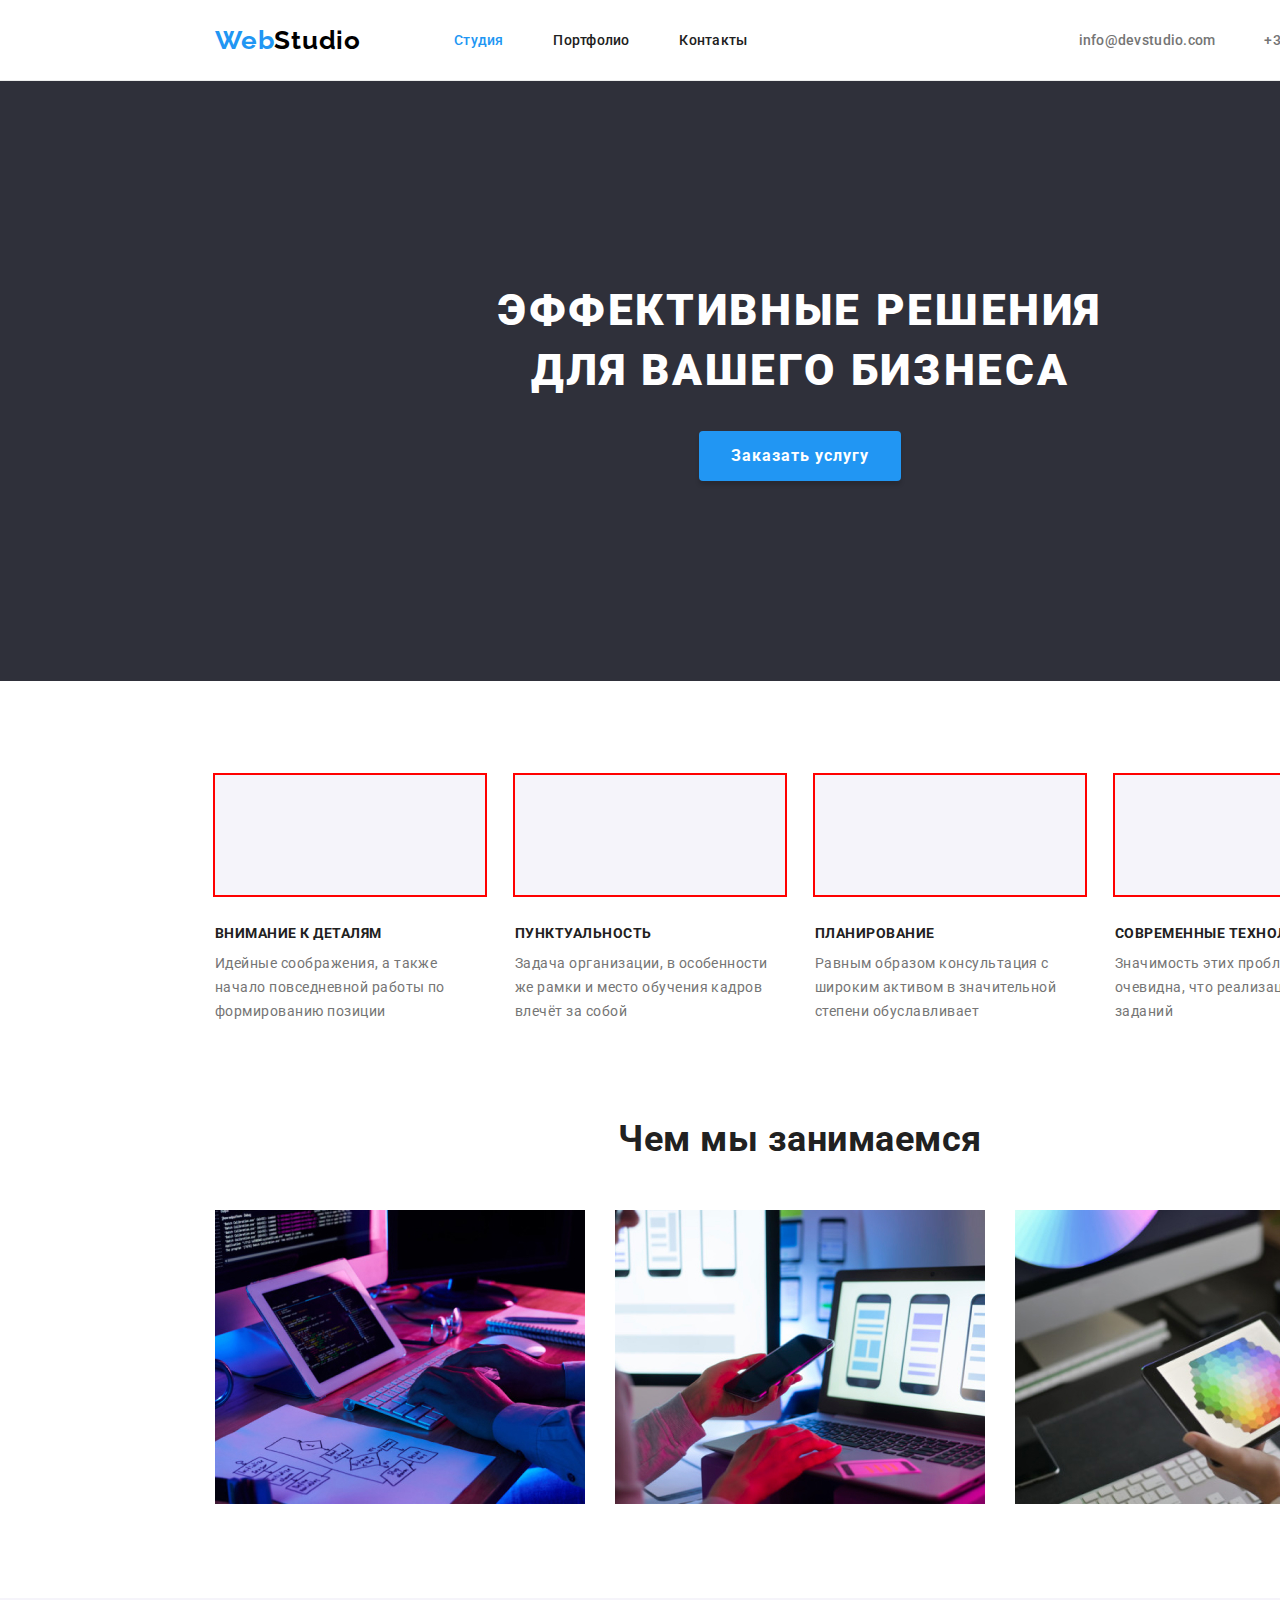
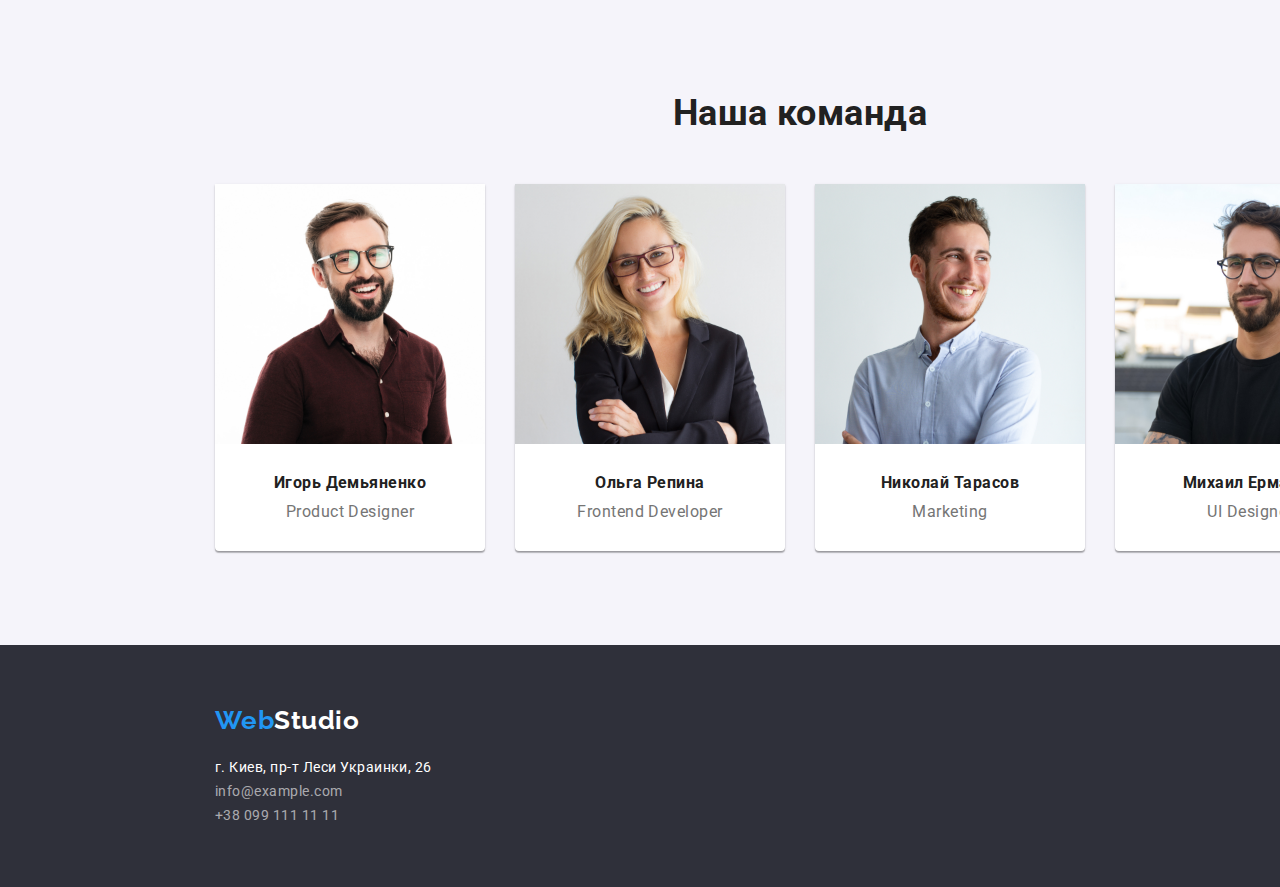
==== commit ffacedac: "HW 4 2-03-19-08-2022" ====
--- a/index.html
+++ b/index.html
@@ -18,8 +18,6 @@
     <link rel="stylesheet" href="./css/styles.css" />
   </head>
   <body>
-    <!--Шапка страницы-->
-
     <header>
       <section class="section header">
         <div class="container">
@@ -143,6 +141,8 @@
         </ul>
       </section>
     </main>
+    <!--Шапка страницы-->
+
     <footer>
       <a class="footer-text" href="./index.html" title="Наш Логотип"
         ><span class="header-logo-web">Web</span>Studio</a
--- a/css/styles.css
+++ b/css/styles.css
@@ -198,6 +198,7 @@
 .button:focus {
   background-color: var(--color-button-blue);
 }
+
 .hero-ii {
   padding: 94px 0 0;
   margin: 0 auto 0;
@@ -215,6 +216,20 @@
 .hero-ii-item:not(:last-child) {
   margin-right: 30px;
 }
+
+.hero-ii-item::before {
+  display: block;
+  content: '';
+  width: 270px;
+  height: 120px;
+  outline: 2px solid red;
+  background-size: 70px;
+  background-repeat: no-repeat;
+  background-position: center;
+  background-color: var(--color-button-grey);
+  margin-bottom: 30px;
+}
+
 .hero-ii-title {
   text-align: left;
   margin-bottom: 10px;
@@ -231,6 +246,7 @@
   font-size: 14px;
   line-height: 1.71;
 }
+
 .hero-iii {
   padding: 94px 0 0;
   margin: 0 auto 0;
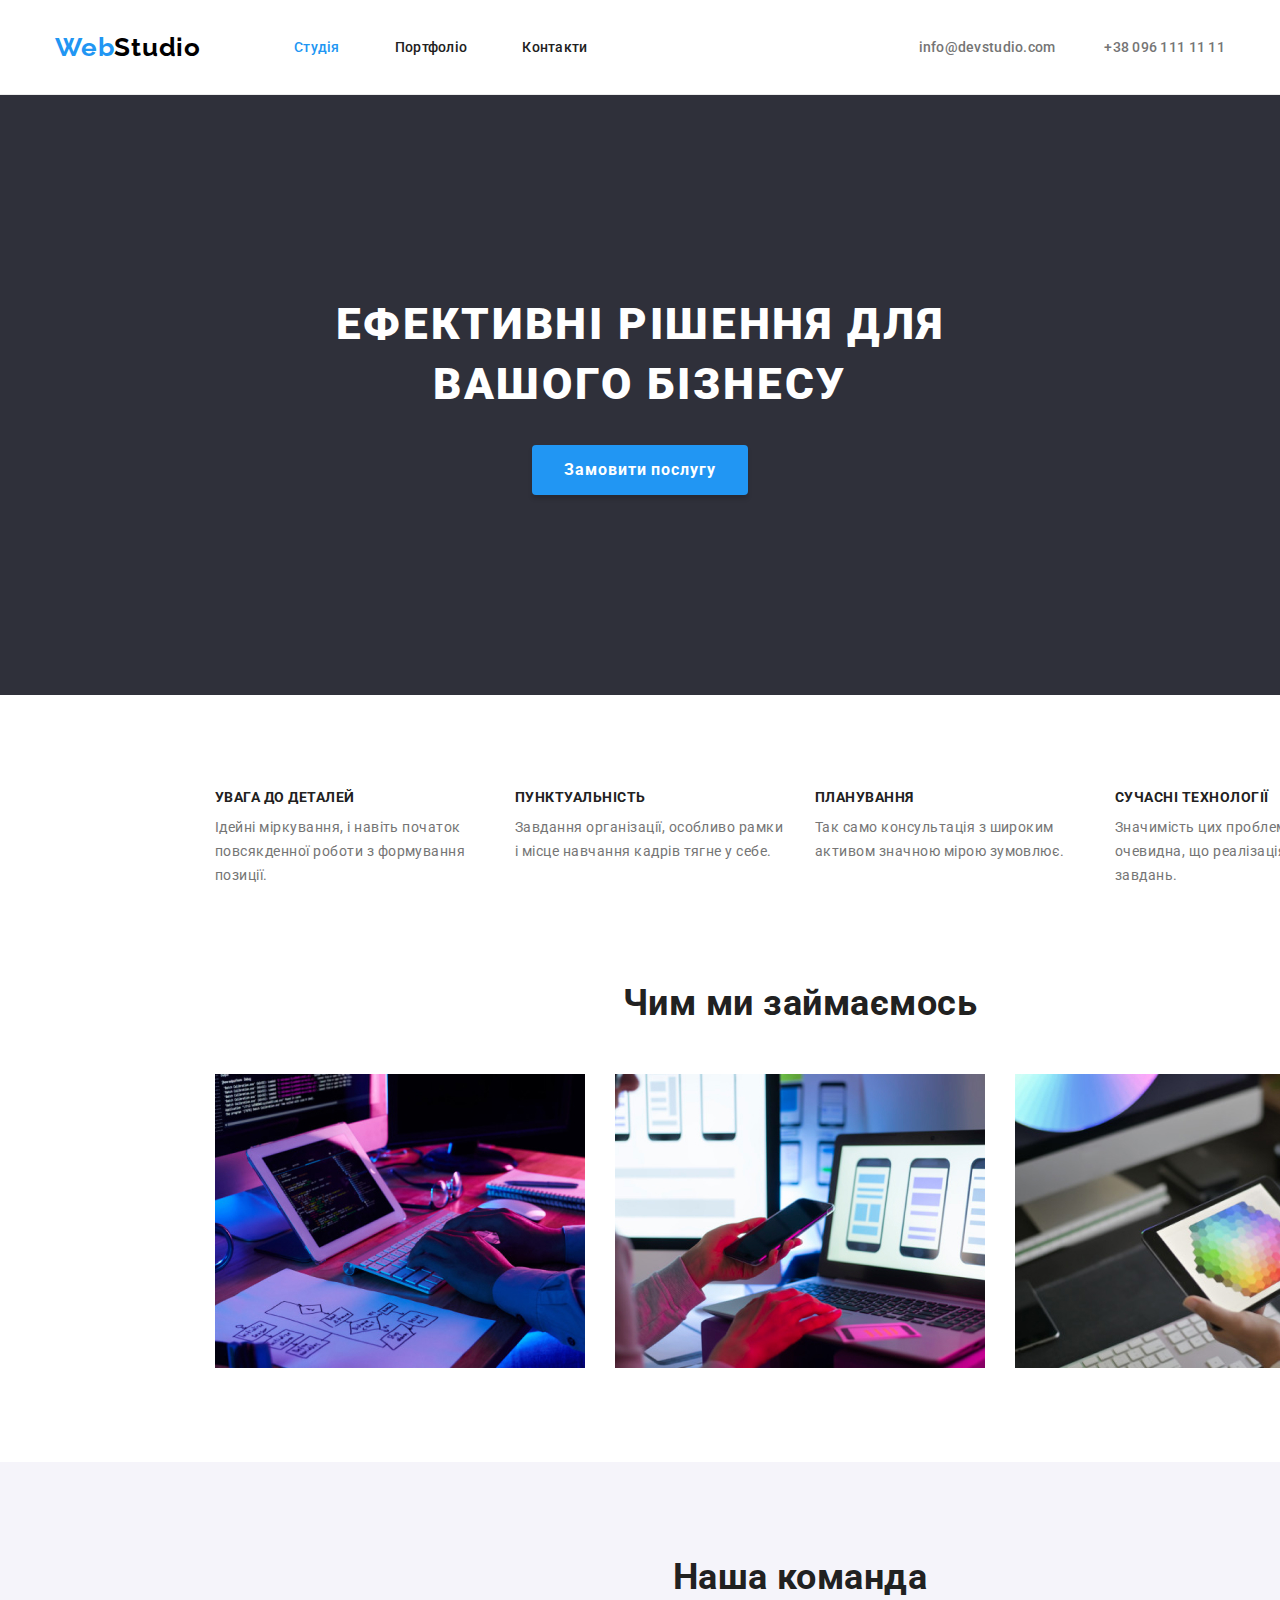
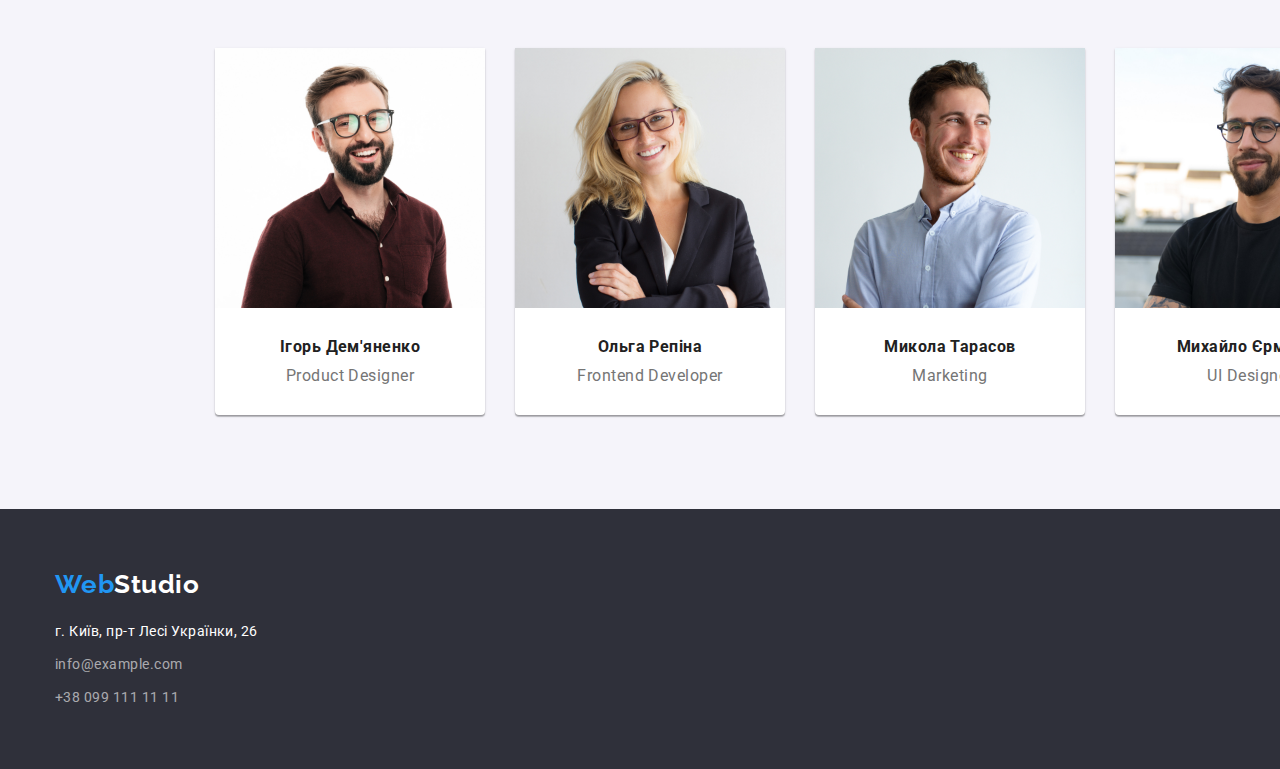
==== commit 4aa687a4: "HW 3 17-34 23-08-2022" ====
--- a/index.html
+++ b/index.html
@@ -18,21 +18,21 @@
     <link rel="stylesheet" href="./css/styles.css" />
   </head>
   <body>
-    <header>
-      <section class="section header">
-        <div class="container">
+    <header class="line-border">
+      <!-- <section class="section header"> -->
+        <div class="container header">
           <a class="header-logo" href="index.html" title="Наш Логотип"
             ><span class="header-logo-web">Web</span>Studio</a
           >
           <ul class="header-list">
             <li class="header-item">
-              <a class="header-link" href="./index.html" title="Наша Студия">Студия</a>
+              <a class="header-link" href="./index.html" title="Наша Студія">Студія</a>
             </li>
             <li class="header-item">
-              <a class="header-link-web" href="./portfolio.html" title="Наши проекты">Портфолио</a>
+              <a class="header-link-web" href="./portfolio.html" title="Наші проекти">Портфоліо</a>
             </li>
             <li class="header-item">
-              <a class="header-link-web" href="./index.html" title="Наши контакты">Контакты</a>
+              <a class="header-link-web" href="./index.html" title="Наші контакти">Контакти</a>
             </li>
           </ul>
           <ul class="header-contact-list">
@@ -48,60 +48,59 @@
     </header>
     <main>
       <section class="section hero">
-        <div class="hero-container">
-          <h1 class="hero-text">Эффективные решения для вашего бизнеса</h1>
-          <button type="button" class="hero-btn">Заказать услугу</button>
+        <div class="container hero-container">
+          <h1 class="hero-text">Ефективні рішення для вашого бізнесу</h1>
+          <button type="button" class="hero-btn">Замовити послугу</button>
         </div>
       </section>
-
       <!-- Section III -->
-
       <section class="hero-ii">
         <!-- Заголовок, которого не будет видно -->
-
-        <h2 class="hero-ii-text visually-hidden">Правила нашей работы</h2>
-
-        <ul class="container">
-          <li class="hero-ii-item">
-            <h3 class="hero-ii-title">Внимание к деталям</h3>
-            <p class="hero-ii-item-text">
-              Идейные соображения, а также начало повседневной работы по формированию позиции
-            </p>
-          </li>
-          <li class="hero-ii-item">
-            <h3 class="hero-ii-title">Пунктуальность</h3>
-            <p class="hero-ii-item-text">
-              Задача организации, в особенности же рамки и место обучения кадров влечёт за собой
-            </p>
-          </li>
-          <li class="hero-ii-item">
-            <h3 class="hero-ii-title">Планирование</h3>
-            <p class="hero-ii-item-text">
-              Равным образом консультация с широким активом в значительной степени обуславливает
-            </p>
-          </li>
-          <li class="hero-ii-item">
-            <h3 class="hero-ii-title">Современные технологии</h3>
-            <p class="hero-ii-item-text">
-              Значимость этих проблем настолько очевидна, что реализация плановых заданий
+        <h2 class="visually-hidden">Правила нашої роботи</h2>
+        <ul class="container-list">
+          <li class="hero-ii-item">
+            <h3 class="hero-ii-title">УВАГА ДО ДЕТАЛЕЙ</h3>
+            <p class="hero-ii-item-text">
+              Ідейні міркування, і навіть початок повсякденної роботи з формування позиції.
+            </p>
+          </li>
+          <li class="hero-ii-item">
+            <h3 class="hero-ii-title">Пунктуальність</h3>
+            <p class="hero-ii-item-text">
+              Завдання організації, особливо рамки і місце навчання кадрів тягне у себе.
+            </p>
+          </li>
+          <li class="hero-ii-item">
+            <h3 class="hero-ii-title">Планування</h3>
+            <p class="hero-ii-item-text">
+              Так само консультація з широким активом значною мірою зумовлює.
+            </p>
+          </li>
+          <li class="hero-ii-item">
+            <h3 class="hero-ii-title">Сучасні технології</h3>
+            <p class="hero-ii-item-text">
+              Значимість цих проблем настільки очевидна, що реалізація планових завдань.
             </p>
           </li>
         </ul>
-
         <!-- Section III -->
       </section>
       <section class="hero-iii">
-        <h2 class="hero-iii-title">Чем мы занимаемся</h2>
+        <h2 class="hero-iii-title">Чим ми займаємось</h2>
 
         <ul class="container">
           <li class="hero-iii-item">
-            <img src="./images/box1.jpg" alt="Работа на планшете" width="370" />
+            <img src="./images/box1.jpg" alt="Робота на планшеті" width="370" />
           </li>
           <li class="hero-iii-item">
-            <img src="./images/box2.jpg" alt="Перенос данных с телефона на ноутбук" width="370" />
+            <img
+              src="./images/box2.jpg"
+              alt="Перенесення даних з телефона на ноутбук"
+              width="370"
+            />
           </li>
           <li class="hero-iii-item">
-            <img src="./images/box3.jpg" alt="Выбор цвета на планшете" width="370" />
+            <img src="./images/box3.jpg" alt="Вибір кольору на планшеті" width="370" />
           </li>
         </ul>
       </section>
@@ -109,9 +108,9 @@
         <h2 class="hero-iii-title">Наша команда</h2>
         <ul class="container hero-iii-container">
           <li class="hero-iv-item">
-            <img src="./images/img1.jpg" alt="Портрет Игоря" width="270" />
-            <div class="hero-iv-worker">
-              <h3 class="hero-iv-name">Игорь Демьяненко</h3>
+            <img src="./images/img1.jpg" alt="Портрет Ігоря" width="270" />
+            <div class="hero-iv-worker">
+              <h3 class="hero-iv-name">Ігорь Дем'яненко</h3>
               <p class="hero-iv-text">Product Designer</p>
             </div>
           </li>
@@ -119,49 +118,93 @@
             <img src="./images/img2.jpg" alt="Портрет Ольги" width="270" />
 
             <div class="hero-iv-worker">
-              <h3 class="hero-iv-name">Ольга Репина</h3>
+              <h3 class="hero-iv-name">Ольга Репіна</h3>
               <p class="hero-iv-text">Frontend Developer</p>
             </div>
           </li>
-
-          <li class="hero-iv-item">
-            <img src="./images/img3.jpg" alt="Портрет Николая" width="270" />
-            <div class="hero-iv-worker">
-              <h3 class="hero-iv-name">Николай Тарасов</h3>
+          <li class="hero-iv-item">
+            <img src="./images/img3.jpg" alt="Портрет Миколи" width="270" />
+            <div class="hero-iv-worker">
+              <h3 class="hero-iv-name">Микола Тарасов</h3>
               <p class="hero-iv-text">Marketing</p>
             </div>
           </li>
           <li class="hero-iv-item">
-            <img src="./images/img4.jpg" alt="Портрет Михаила" width="270" />
-            <div class="hero-iv-worker">
-              <h3 class="hero-iv-name">Михаил Ермаков</h3>
+            <img src="./images/img4.jpg" alt="Портрет Михайла" width="270" />
+            <div class="hero-iv-worker">
+              <h3 class="hero-iv-name">Михайло Єрмаков</h3>
               <p class="hero-iv-text">UI Designer</p>
             </div>
           </li>
         </ul>
       </section>
     </main>
+
     <!--Шапка страницы-->
 
     <footer>
-      <a class="footer-text" href="./index.html" title="Наш Логотип"
-        ><span class="header-logo-web">Web</span>Studio</a
-      >
-      <address>
-        <ul class="container footer-container">
-          <li class="footer-list">
-            <a class="footer-map" href="https://google.maps/" rel="noopener noreferrer"
-              >г. Киев, пр-т Леси Украинки, 26</a
-            >
-          </li>
-          <li class="footer-list">
-            <a class="footer-link" href="mailto:info@example.com">info@example.com</a>
-          </li>
-          <li class="footer-list">
-            <a class="footer-link" href="tel:+380991111111">+38 099 111 11 11</a>
-          </li>
-        </ul>
-      </address>
+      <!-- <div class="container main-footer"> -->
+        <div class=" container footer-container">
+          <a class="footer-text" href="./index.html" title="Наш Логотип"
+            ><span class="header-logo-web">Web</span>Studio</a
+          >
+          <ul>
+            <li class="footer-item">
+              <a
+                class="footer-map"
+                href="https://google.maps/"
+                rel="noopener noreferrer"
+              >
+                г. Київ, пр-т Лесі Українки, 26</a
+              >
+            </li>
+            <li class="footer-item">
+              <a class="footer-link" href="mailto:info@example.com"
+                >info@example.com</a
+              >
+            </li>
+            <li class="footer-item">
+              <a class="footer-link" href="tel:+380991111111"
+                >+38 099 111 11 11</a
+              >
+            </li>
+          </ul>
+        </div>
+        <!-- <div class="last-footer">
+          <h3 class="footer-title">приєднуйтесь</h3>
+
+          <ul class="footer-social-list">
+            <li>
+              <a href="#" class="footer-social-link">
+                <svg class="footer-soc" width="20" height="20">
+                  <use href="./images/symbol-defs.svg#icon-instagram-new"></use>
+                </svg>
+              </a>
+            </li>
+            <li>
+              <a href="#" class="footer-social-link">
+                <svg class="footer-soc" width="20" height="20">
+                  <use href="./images/symbol-defs.svg#icon-twitter-2"></use>
+                </svg>
+              </a>
+            </li>
+            <li>
+              <a href="#" class="footer-social-link">
+                <svg class="footer-soc" width="20" height="20">
+                  <use href="./images/symbol-defs.svg#icon-facebook-1"></use>
+                </svg>
+              </a>
+            </li>
+            <li>
+              <a href="#" class="footer-social-link">
+                <svg class="footer-soc" width="20" height="20">
+                  <use href="./images/symbol-defs.svg#icon-linkedin-1"></use>
+                </svg>
+              </a>
+            </li>
+          </ul>
+        </div> -->
+      </div>
     </footer>
   </body>
 </html>
--- a/css/styles.css
+++ b/css/styles.css
@@ -3,6 +3,7 @@
 html {
   box-sizing: border-box;
 }
+
 *,
 *::before *::after {
   box-sizing: inherit;
@@ -66,6 +67,7 @@
   display: block;
   max-width: 100%;
 }
+
 .container {
   display: flex;
   align-items: center;
@@ -75,20 +77,30 @@
   padding: 0 15px;
   margin: 0 auto;
 }
+
 /* main-nav */
 
+.container-list {
+  display: flex;
+  justify-content: center;
+  max-width: 1200px;
+  width: 100%;
+  padding: 0 15px;
+  margin: 0 auto;
+}
+
 .section {
-  padding: 94px 0 94px;
-  margin: 0 auto 0;
-  text-align: center;
-  width: 1600px;
-}
-.header {
-  padding: 25px 0;
+  padding-top: 94px;
+  padding-bottom: 94px;
+}
+
+.line-border {
+  padding: 32px 0;
   border-bottom: 1px solid #ececec;
-}
-
-/* Первая страница Студия */
+  margin: 0 auto;
+}
+
+/* Перша сторінка Студія */
 
 .header-logo {
   margin-right: 93px;
@@ -153,14 +165,12 @@
 .cheader-contact-link:focus {
   color: var(--color-blue);
 }
-/* Main solution */
 .hero {
+  margin: 0 auto;
   height: 600px;
   text-align: center;
   background-color: var(--color-footer);
-  padding: 94px 0 94px;
-  margin: 0 auto 0;
-  width: 1600px;
+  /* width: 1600px; */
 }
 .hero-container {
   display: block;
@@ -200,14 +210,14 @@
 }
 
 .hero-ii {
-  padding: 94px 0 0;
+  padding: 94px 0 94px;
   margin: 0 auto 0;
   text-align: center;
   width: 1600px;
 }
-.hero-ii-text {
+/* .hero-ii-text {
   display: none;
-}
+} */
 .hero-ii-item {
   display: block;
   padding-bottom: 0;
@@ -216,7 +226,7 @@
 .hero-ii-item:not(:last-child) {
   margin-right: 30px;
 }
-
+/* 
 .hero-ii-item::before {
   display: block;
   content: '';
@@ -228,7 +238,7 @@
   background-position: center;
   background-color: var(--color-button-grey);
   margin-bottom: 30px;
-}
+} */
 
 .hero-ii-title {
   text-align: left;
@@ -248,19 +258,20 @@
 }
 
 .hero-iii {
-  padding: 94px 0 0;
+  padding-top: 0;
+  padding-bottom: 94px;
   margin: 0 auto 0;
   text-align: center;
   width: 1600px;
 }
 .hero-iii-item {
-  padding: 0 0 94px;
+  /* padding: 0 0 94px; */
   margin: 0 auto 0;
   text-align: center;
   width: 1600px;
 }
 .hero-iii-title {
-  padding-bottom: 50px;
+  margin-bottom: 50px;
   color: var(--title-color);
   font-weight: 700;
   font-size: 36px;
@@ -322,10 +333,8 @@
   line-height: 1.17;
 }
 footer {
-  padding-bottom: 60px;
-  width: 1600px;
-  margin: 0 auto 0;
-  text-align: center;
+  margin: 0 auto 0;
+  text-align: left;
   background-color: var(--color-footer);
 }
 .footer-address .footer-list:not(:last-child) {
@@ -334,10 +343,8 @@
 .footer-text {
   display: block;
   text-align: left;
-  padding-left: 215px;
   padding-top: 60px;
   margin-bottom: 20px;
-  text-align: left;
   color: var(--color-white);
   font-family: Raleway;
   font-weight: 700;
@@ -347,13 +354,15 @@
 }
 .footer-container {
   display: block;
-  padding: 0;
-  margin: 0;
-}
-
-.footer-list {
-  display: block;
-  padding-left: 215px;
+  padding-bottom: 60px;
+}
+
+.footer-item {
+  display: block;
+}
+
+.footer-container .footer-item:not(:last-child) {
+  margin-bottom: 9px;
 }
 
 .footer-map {
@@ -365,12 +374,15 @@
   line-height: 1.71;
   font-style: normal;
 }
-.footer-map:not(:last-child) {
-  margin-top: 9px;
-}
+
 .footer-map:hover,
 .footer-map:focus {
   color: var(--color-blue);
+}
+.main-footer {
+  display: flex;
+  align-items: flex-start;
+  justify-content: left;
 }
 .footer-link {
   display: block;
@@ -386,14 +398,10 @@
 .footer-link:focus {
   color: var(--color-blue);
 }
-
-/*  Вторая страница Portfolio */
-
 .hero-port-section {
   padding: 94px 0 0;
   margin: 0 auto 0;
   text-align: center;
-  width: 1600px;
 }
 
 .hero-port-list {
@@ -446,8 +454,11 @@
   font-size: 16px;
   line-height: 1.63;
   letter-spacing: 0.03em;
+  cursor: pointer;
+  box-shadow: 0px 3px 1px rgba(0, 0, 0, 0.1), 0px 1px 2px rgba(0, 0, 0, 0.08),
+    0px 2px 2px rgba(0, 0, 0, 0.12);
+  border-radius: 4px;
   border: none;
-  border-radius: 4px;
 }
 .hero-port-btn:hover,
 .hero-port-btn:focus {
@@ -455,7 +466,7 @@
   color: var(--color-white);
 }
 .hero-ii-port {
-  padding: 0 0 94px;
+  /* padding: 0 0 94px; */
   margin: 0 auto 0;
   text-align: center;
   width: 1600px;
